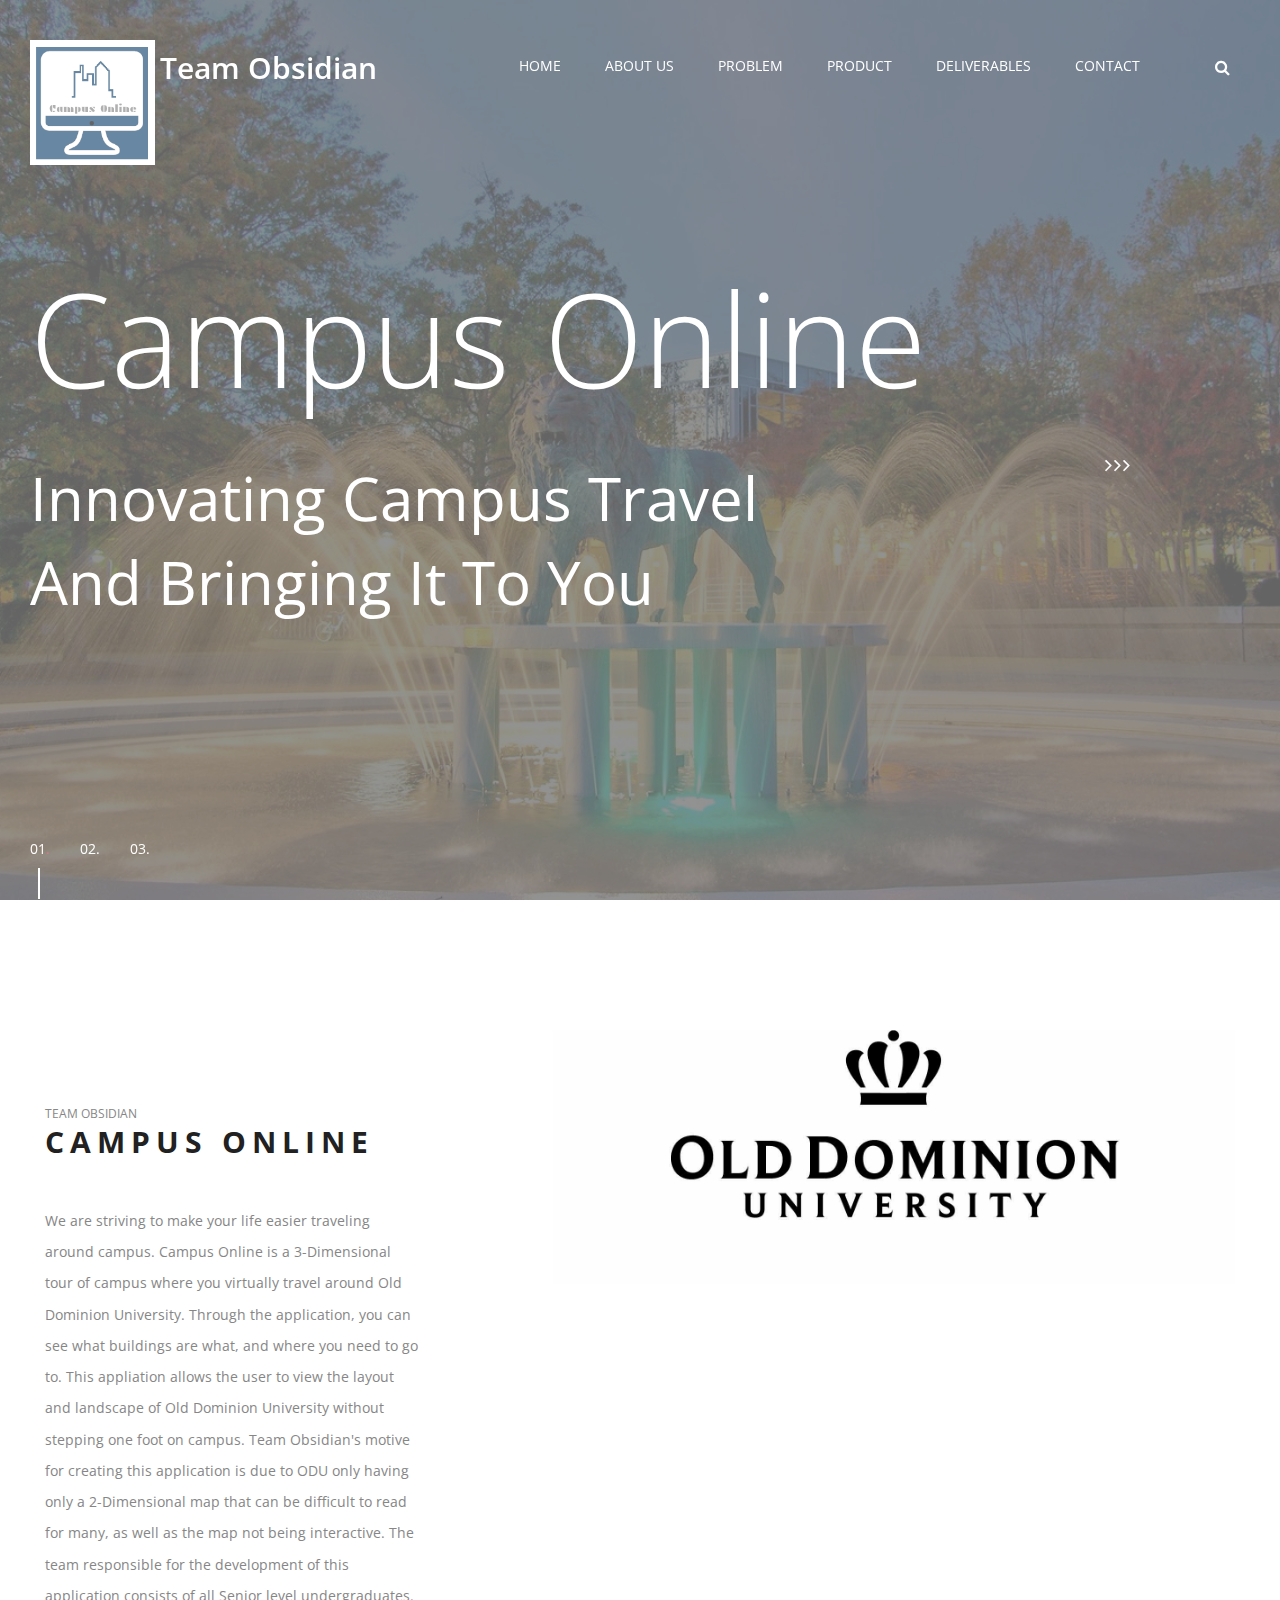
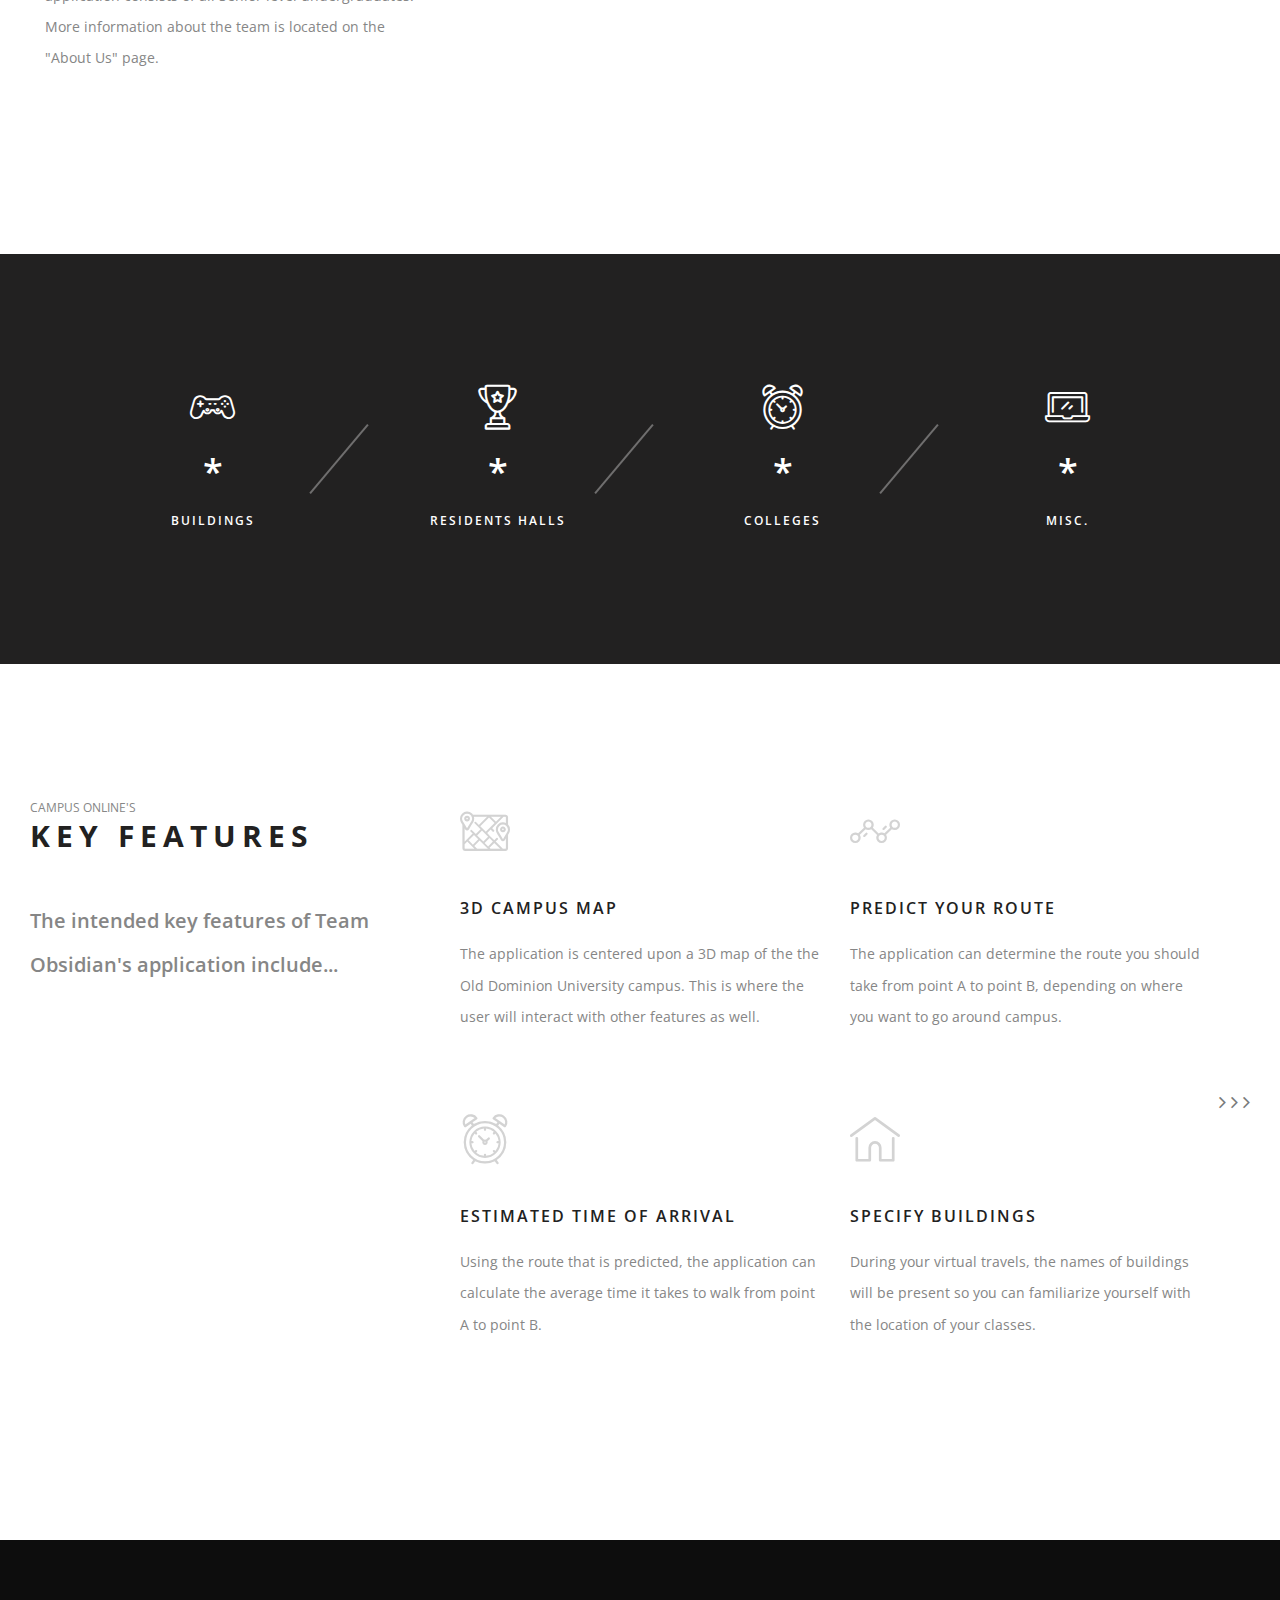
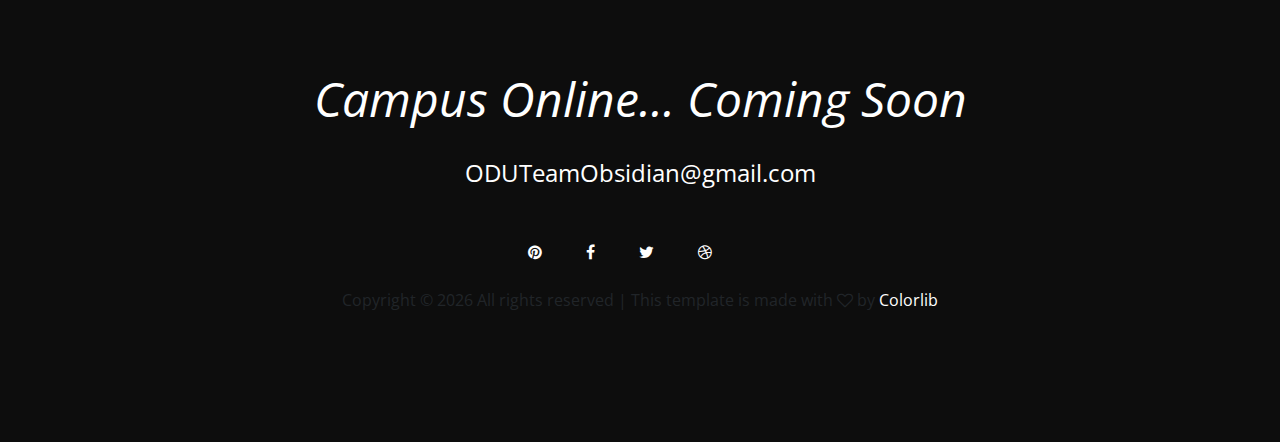
==== index.html @ 35a17e98 "Updated Deliverables/Home pages" ====
﻿<!DOCTYPE html>
<html lang="en">

<head>
    <title>Team Obsidian - Campus Online</title>
    <meta charset="UTF-8">
    <meta name="description" content="Campus Online">
    <meta name="keywords" content="photography, portfolio, onepage, creative, html">
    <meta name="viewport" content="width=device-width, initial-scale=1.0">
    <!-- Favicon -->
    <link href="img/favicon.ico" rel="shortcut icon" />

    <!-- Google Fonts -->
    <link href="https://fonts.googleapis.com/css?family=Open+Sans:300,300i,400,400i,600,600i,700,700i" rel="stylesheet">

    <!-- Stylesheets -->
    <link rel="stylesheet" href="css/bootstrap.min.css" />
    <link rel="stylesheet" href="css/font-awesome.min.css" />
    <link rel="stylesheet" href="css/flaticon.css" />
    <link rel="stylesheet" href="css/animate.css" />
    <link rel="stylesheet" href="css/owl.carousel.css" />
    <link rel="stylesheet" href="css/style.css" />


    <!--[if lt IE 9]>
	  <script src="https://oss.maxcdn.com/html5shiv/3.7.2/html5shiv.min.js"></script>
	  <script src="https://oss.maxcdn.com/respond/1.4.2/respond.min.js"></script>
	<![endif]-->

</head>

<body>
    <!-- Page Preloder -->
    <div id="preloder">
        <div class="loader"></div>
    </div>

    <!-- Header section start -->
    <header class="header-section sp-pad">
        <div class="header">
            <img src="img/logo/logo.png" />
        </div>
        <h3 class="site-logo"> Team Obsidian</h3>
        <form class="search-top">
            <button class="se-btn"><i class="fa fa-search"></i></button>
            <input type="text" placeholder="Search.....">
        </form>
        <div class="nav-switch">
            <i class="fa fa-bars"></i>
        </div>
        <nav class="main-menu">
            <ul>
                <li><a href="index.html">Home</a></li>
                <li><a href="about.html">about us</a></li>
                <li><a href="problem.html">Problem</a></li>
                <li><a href="product.html">Product</a></li>
                <li><a href="deliverables.html">Deliverables</a></li>
                <li><a href="contact.html">Contact</a></li>
            </ul>
        </nav>
    </header>
    <!-- Header section end -->


    <!-- Hero section start -->
    <section class="hero-section">
        <div class="hero-slider owl-carousel">
            <div class="hs-item set-bg sp-pad" data-setbg="img/ODU1.jpg">
                <div class="hs-text">
                    <h2 class="hs-title">Campus Online</h2>
                    <p class="hs-des">Innovating Campus Travel <br>And Bringing It To You</p>
                </div>
            </div>
            <div class="hs-item set-bg sp-pad" data-setbg="img/ODU2.jpg">
                <div class="hs-text">
                    <h2 class="hs-title">Campus Online</h2>
                    <p class="hs-des">The New Way To <br>Get Around ODU</p>
                </div>
            </div>
            <div class="hs-item set-bg sp-pad" data-setbg="img/TED.jpg">
                <div class="hs-text">
                    <h2 class="hs-title">Campus Online</h2>
                    <p class="hs-des">Coming <br>Soon</p>
                </div>
            </div>
    </section>
    <!-- Hero section end -->


    <!-- Intro section start -->
    <section class="intro-section sp-pad spad">
        <div class="container-fluid">
            <div class="row">
                <div class="col-xl-4 intro-text">
                    <span class="sp-sub-title">Team Obsidian</span>
                    <h3 class="sp-title">Campus Online</h3>
                    <p>We are striving to make your life easier traveling around campus. Campus Online is a 3-Dimensional tour of campus where you virtually travel around Old Dominion University. Through the application, you can see what buildings are what,
                        and where you need to go to. This appliation allows the user to view the layout and landscape of Old Dominion University without stepping one foot on campus. Team Obsidian's motive for creating this application is due to ODU only
                        having only a 2-Dimensional map that can be difficult to read for many, as well as the map not being interactive. The team responsible for the development of this application consists of all Senior level undergraduates. More information
                        about the team is located on the "About Us" page.</p>
                    <!--a href="#" class="site-btn">Read More</a>-->
                </div>
                <div class="col-xl-7 offset-xl-1">
                    <figure class="intro-img mt-5 mt-xl-0">
                        <img src="img/ODUsign.jpg" alt="" id="ODUsign">
                    </figure>
                </div>
            </div>
        </div>
    </section>
    <!-- Intro section end -->





    <!-- Milestones section start -->
    <section class="milestones-section spad">
        <div class="container">
            <div class="row">
                <div class="col-lg-3 col-md-6 fact-box">
                    <div class="fact-content">
                        <i class="flaticon-gamepad"></i>
                        <h2> * </h2>
                        <p>BUILDINGS</p>
                    </div>
                </div>
                <div class="col-lg-3 col-md-6 fact-box">
                    <div class="fact-content">
                        <i class="flaticon-trophy"></i>
                        <h2> * </h2>
                        <p>RESIDENTS HALLS</p>
                    </div>
                </div>
                <div class="col-lg-3 col-md-6 fact-box">
                    <div class="fact-content">
                        <i class="flaticon-alarm-clock"></i>
                        <h2> * </h2>
                        <p>COLLEGES</p>
                    </div>
                </div>
                <div class="col-lg-3 col-md-6 fact-box">
                    <div class="fact-content">
                        <i class="flaticon-laptop"></i>
                        <h2> * </h2>
                        <p>MISC.</p>
                    </div>
                </div>
            </div>
        </div>
    </section>
    <!-- Milestones section end -->


    <!-- Services section start -->
    <section class="services-section spad">
        <div class="container-fluid services-warp">
            <div class="services-text">
                <div class="container p-0">
                    <span class="sp-sub-title">Campus Online's</span>
                    <h3 class="sp-title">Key Features</h3>
                    <p>The intended key features of Team Obsidian's application include...</p>
                    <!-- <a href="#" class="site-btn">Read More</a> -->
                </div>
            </div>
            <div class="container p-0">
                <div class="row">
                    <div class="col-xl-8 offset-xl-4">
                        <div class="row">
                            <div class="col-md-6">
                                <div class="icon-box">
                                    <i class="flaticon-map"></i>
                                    <h4>3D Campus Map</h4>
                                    <p>The application is centered upon a 3D map of the the Old Dominion University campus. This is where the user will interact with other features as well.</p>
                                </div>
                            </div>
                            <div class="col-md-6">
                                <div class="icon-box">
                                    <i class="flaticon-line-chart"></i>
                                    <h4>Predict Your Route</h4>
                                    <p>The application can determine the route you should take from point A to point B, depending on where you want to go around campus.</p>
                                </div>
                            </div>
                            <div class="col-md-6">
                                <div class="icon-box">
                                    <i class="flaticon-alarm-clock"></i>
                                    <h4>Estimated Time of Arrival</h4>
                                    <p>Using the route that is predicted, the application can calculate the average time it takes to walk from point A to point B. </p>
                                </div>
                            </div>
                            <div class="col-md-6">
                                <div class="icon-box">
                                    <i class="flaticon-home"></i>
                                    <h4>Specify Buildings</h4>
                                    <p>During your virtual travels, the names of buildings will be present so you can familiarize yourself with the location of your classes.</p>
                                </div>
                            </div>
                        </div>
                    </div>
                </div>
            </div>
        </div>
        <div class="service-more-link">
            <a href="#" class="arrow-btn">
                <i class="fa fa-angle-right"></i>
                <i class="fa fa-angle-right"></i>
                <i class="fa fa-angle-right"></i>
            </a>
        </div>
    </section>
    <!-- Services section start end -->


    <!-- Footer section start -->
    <footer class="footer-section spad">
        <div class="container text-center">
            <h2>Campus Online... Coming Soon</h2>
            <p>ODUTeamObsidian@gmail.com</p>
            <div class="social">
                <a href="#"><i class="fa fa-pinterest"></i></a>
                <a href="#"><i class="fa fa-facebook"></i></a>
                <a href="#"><i class="fa fa-twitter"></i></a>
                <a href="#"><i class="fa fa-dribbble"></i></a> </br>


                </br>
                <!-- Link back to Colorlib can't be removed. Template is licensed under CC BY 3.0. -->
                Copyright &copy;
                <script>
                    document.write(new Date().getFullYear());
                </script> All rights reserved | This template is made with <i class="fa fa-heart-o" aria-hidden="true"></i> by <a href="https://colorlib.com" target="_blank">Colorlib</a>
                <!-- Link back to Colorlib can't be removed. Template is licensed under CC BY 3.0. -->

            </div>
        </div>


    </footer>
    <!-- Footer section end -->


    <!--====== Javascripts & Jquery ======-->
    <script src="js/jquery-3.2.1.min.js"></script>
    <script src="js/bootstrap.min.js"></script>
    <script src="js/owl.carousel.min.js"></script>
    <script src="js/mixitup.min.js"></script>
    <script src="js/circle-progress.min.js"></script>
    <script src="js/main.js"></script>
</body>

</html>
---- css/flaticon.css ----
/*
  	Flaticon icon font: Flaticon
  	Creation date: 02/11/2016 08:15
  	*/
	
	@font-face {
	    font-family: "Flaticon";
	    src: url("../icon-fonts/Flaticon.eot");
	    src: url("../icon-fonts/Flaticon.eot?#iefix") format("embedded-opentype"), url("../icon-fonts/Flaticon.woff") format("woff"), url("../icon-fonts/Flaticon.ttf") format("truetype"), url("../icon-fonts/Flaticon.svg#Flaticon") format("svg");
	    font-weight: normal;
	    font-style: normal;
	}
	
	@media screen and (-webkit-min-device-pixel-ratio:0) {
	    @font-face {
	        font-family: "Flaticon";
	        src: url("./Flaticon.svg#Flaticon") format("svg");
	    }
	}
	
	[class^="flaticon-"]:before,
	[class*=" flaticon-"]:before,
	[class^="flaticon-"]:after,
	[class*=" flaticon-"]:after {
	    font-family: Flaticon;
	    font-style: normal;
	}
	
	.flaticon-alarm-clock:before {
	    content: "\f100";
	}
	
	.flaticon-atomic:before {
	    content: "\f101";
	}
	
	.flaticon-bar-chart:before {
	    content: "\f102";
	}
	
	.flaticon-battery:before {
	    content: "\f103";
	}
	
	.flaticon-battery-1:before {
	    content: "\f104";
	}
	
	.flaticon-bell:before {
	    content: "\f105";
	}
	
	.flaticon-bluetooth:before {
	    content: "\f106";
	}
	
	.flaticon-book:before {
	    content: "\f107";
	}
	
	.flaticon-box:before {
	    content: "\f108";
	}
	
	.flaticon-calculator:before {
	    content: "\f109";
	}
	
	.flaticon-calendar:before {
	    content: "\f10a";
	}
	
	.flaticon-car:before {
	    content: "\f10b";
	}
	
	.flaticon-chat:before {
	    content: "\f10c";
	}
	
	.flaticon-chat-1:before {
	    content: "\f10d";
	}
	
	.flaticon-checked:before {
	    content: "\f10e";
	}
	
	.flaticon-cloud:before {
	    content: "\f10f";
	}
	
	.flaticon-cloud-computing:before {
	    content: "\f110";
	}
	
	.flaticon-cloud-computing-1:before {
	    content: "\f111";
	}
	
	.flaticon-compass:before {
	    content: "\f112";
	}
	
	.flaticon-credit-card:before {
	    content: "\f113";
	}
	
	.flaticon-cursor:before {
	    content: "\f114";
	}
	
	.flaticon-cutlery:before {
	    content: "\f115";
	}
	
	.flaticon-download:before {
	    content: "\f116";
	}
	
	.flaticon-edit:before {
	    content: "\f117";
	}
	
	.flaticon-envelope:before {
	    content: "\f118";
	}
	
	.flaticon-eraser:before {
	    content: "\f119";
	}
	
	.flaticon-eye:before {
	    content: "\f11a";
	}
	
	.flaticon-fast-forward:before {
	    content: "\f11b";
	}
	
	.flaticon-favorites:before {
	    content: "\f11c";
	}
	
	.flaticon-file:before {
	    content: "\f11d";
	}
	
	.flaticon-file-1:before {
	    content: "\f11e";
	}
	
	.flaticon-file-2:before {
	    content: "\f11f";
	}
	
	.flaticon-file-3:before {
	    content: "\f120";
	}
	
	.flaticon-filter:before {
	    content: "\f121";
	}
	
	.flaticon-flag:before {
	    content: "\f122";
	}
	
	.flaticon-folder:before {
	    content: "\f123";
	}
	
	.flaticon-folder-1:before {
	    content: "\f124";
	}
	
	.flaticon-gamepad:before {
	    content: "\f125";
	}
	
	.flaticon-heart:before {
	    content: "\f126";
	}
	
	.flaticon-home:before {
	    content: "\f127";
	}
	
	.flaticon-id-card:before {
	    content: "\f128";
	}
	
	.flaticon-idea:before {
	    content: "\f129";
	}
	
	.flaticon-image:before {
	    content: "\f12a";
	}
	
	.flaticon-inbox:before {
	    content: "\f12b";
	}
	
	.flaticon-information:before {
	    content: "\f12c";
	}
	
	.flaticon-key:before {
	    content: "\f12d";
	}
	
	.flaticon-laptop:before {
	    content: "\f12e";
	}
	
	.flaticon-layers:before {
	    content: "\f12f";
	}
	
	.flaticon-like:before {
	    content: "\f130";
	}
	
	.flaticon-line-chart:before {
	    content: "\f131";
	}
	
	.flaticon-loupe:before {
	    content: "\f132";
	}
	
	.flaticon-mail:before {
	    content: "\f133";
	}
	
	.flaticon-map:before {
	    content: "\f134";
	}
	
	.flaticon-medal:before {
	    content: "\f135";
	}
	
	.flaticon-megaphone:before {
	    content: "\f136";
	}
	
	.flaticon-message:before {
	    content: "\f137";
	}
	
	.flaticon-message-1:before {
	    content: "\f138";
	}
	
	.flaticon-message-2:before {
	    content: "\f139";
	}
	
	.flaticon-microphone:before {
	    content: "\f13a";
	}
	
	.flaticon-money:before {
	    content: "\f13b";
	}
	
	.flaticon-monitor:before {
	    content: "\f13c";
	}
	
	.flaticon-music:before {
	    content: "\f13d";
	}
	
	.flaticon-next:before {
	    content: "\f13e";
	}
	
	.flaticon-padlock:before {
	    content: "\f13f";
	}
	
	.flaticon-padlock-1:before {
	    content: "\f140";
	}
	
	.flaticon-paint-brush:before {
	    content: "\f141";
	}
	
	.flaticon-pause:before {
	    content: "\f142";
	}
	
	.flaticon-phone-call:before {
	    content: "\f143";
	}
	
	.flaticon-photo-camera:before {
	    content: "\f144";
	}
	
	.flaticon-placeholder:before {
	    content: "\f145";
	}
	
	.flaticon-planet-earth:before {
	    content: "\f146";
	}
	
	.flaticon-play-button:before {
	    content: "\f147";
	}
	
	.flaticon-power-button:before {
	    content: "\f148";
	}
	
	.flaticon-presentation:before {
	    content: "\f149";
	}
	
	.flaticon-printer:before {
	    content: "\f14a";
	}
	
	.flaticon-reload:before {
	    content: "\f14b";
	}
	
	.flaticon-return:before {
	    content: "\f14c";
	}
	
	.flaticon-rss:before {
	    content: "\f14d";
	}
	
	.flaticon-safebox:before {
	    content: "\f14e";
	}
	
	.flaticon-settings:before {
	    content: "\f14f";
	}
	
	.flaticon-settings-1:before {
	    content: "\f150";
	}
	
	.flaticon-settings-2:before {
	    content: "\f151";
	}
	
	.flaticon-share:before {
	    content: "\f152";
	}
	
	.flaticon-shield:before {
	    content: "\f153";
	}
	
	.flaticon-shopping-cart:before {
	    content: "\f154";
	}
	
	.flaticon-smartphone:before {
	    content: "\f155";
	}
	
	.flaticon-speaker:before {
	    content: "\f156";
	}
	
	.flaticon-speakers:before {
	    content: "\f157";
	}
	
	.flaticon-trash:before {
	    content: "\f158";
	}
	
	.flaticon-trophy:before {
	    content: "\f159";
	}
	
	.flaticon-upload:before {
	    content: "\f15a";
	}
	
	.flaticon-user:before {
	    content: "\f15b";
	}
	
	.flaticon-user-1:before {
	    content: "\f15c";
	}
	
	.flaticon-user-2:before {
	    content: "\f15d";
	}
	
	.flaticon-user-3:before {
	    content: "\f15e";
	}
	
	.flaticon-users:before {
	    content: "\f15f";
	}
	
	.flaticon-video-camera:before {
	    content: "\f160";
	}
	
	.flaticon-wifi:before {
	    content: "\f161";
	}
	
	.flaticon-zoom-in:before {
	    content: "\f162";
	}
	
	.flaticon-zoom-out:before {
	    content: "\f163";
	}
---- css/style.css ----
/* =================================
------------------------------------
  HALO - Photography Portfolio
  Version: 1.0
 ------------------------------------ 
 ====================================*/


/*----------------------------------------*/


/* Template default CSS
/*----------------------------------------*/

html,
body {
    height: 100%;
    font-family: 'Open Sans', sans-serif;
}

h1,
h2,
h3,
h4,
h5,
h6 {
    color: #222121;
    margin: 0;
    font-weight: 600;
    font-family: 'Open Sans', sans-serif;
}

h1 {
    font-size: 60px;
}

h2 {
    font-size: 48px;
}

h3 {
    font-size: 30px;
}

h4 {
    font-size: 16px;
}

h5 {
    font-size: 14px;
}

p {
    font-size: 14.2px;
    color: #868686;
    line-height: 2.2;
}

img {
    /* max-width: 100%;*/
}

input:focus,
select:focus,
button:focus,
textarea:focus {
    outline: none;
}

a:hover,
a:focus {
    text-decoration: none;
    outline: none;
}

ul,
ol {
    padding: 0;
    margin: 0;
}


/*---------------------
	Helper CSS
-----------------------*/

.spad {
    padding-top: 130px;
    padding-bottom: 130px;
}

.sp-pad {
    padding-left: 150px;
    padding-right: 150px;
}

.sp-sub-title {
    color: #868686;
    font-size: 12px;
    margin-bottom: 5px;
    text-transform: uppercase;
}

.sp-title {
    font-size: 30px;
    font-weight: 700;
    text-transform: uppercase;
    margin-bottom: 45px;
    letter-spacing: 6px;
}

.section-title h2 {
    display: inline-block;
    position: relative;
    margin-bottom: 110px;
    padding-bottom: 2px;
    line-height: normal;
}

.section-title h2:after {
    position: absolute;
    content: '';
    width: 100%;
    height: 2px;
    left: 0;
    bottom: 0;
    background: #40424a;
}

.set-bg {
    background-repeat: no-repeat;
    background-size: cover;
    background-position: center 0;
}


/*------------------------
  Common Elements
--------------------------*/

.element {
    margin-bottom: 150px;
}

.element .sp-title {
    margin-bottom: 70px;
}

.element:last-child {
    margin-bottom: 0;
}

.element .site-btn {
    margin-bottom: 10px;
}


/* Preloder */

#preloder {
    position: fixed;
    width: 100%;
    height: 100%;
    top: 0;
    left: 0;
    z-index: 999999;
    background: #fff;
}

.loader {
    width: 40px;
    height: 40px;
    position: absolute;
    top: 50%;
    left: 50%;
    margin-top: -13px;
    margin-left: -13px;
    border-radius: 60px;
    animation: loader 0.8s linear infinite;
    -webkit-animation: loader 0.8s linear infinite;
}

@keyframes loader {
    0% {
        -webkit-transform: rotate(0deg);
        transform: rotate(0deg);
        border: 4px solid #f44336;
        border-left-color: transparent;
    }
    50% {
        -webkit-transform: rotate(180deg);
        transform: rotate(180deg);
        border: 4px solid #673ab7;
        border-left-color: transparent;
    }
    100% {
        -webkit-transform: rotate(360deg);
        transform: rotate(360deg);
        border: 4px solid #f44336;
        border-left-color: transparent;
    }
}

@-webkit-keyframes loader {
    0% {
        -webkit-transform: rotate(0deg);
        border: 4px solid #f44336;
        border-left-color: transparent;
    }
    50% {
        -webkit-transform: rotate(180deg);
        border: 4px solid #673ab7;
        border-left-color: transparent;
    }
    100% {
        -webkit-transform: rotate(360deg);
        border: 4px solid #f44336;
        border-left-color: transparent;
    }
}


/* Site Buttons */

.site-btn {
    position: relative;
    display: inline-block;
    text-transform: uppercase;
    font-size: 12px;
    min-width: 135px;
    font-weight: 600;
    padding: 18px 10px 20px;
    color: #222121;
    background-color: transparent;
    border: none;
    cursor: pointer;
    text-align: center;
    border-top: 2px solid #222121;
    border-bottom: 2px solid #222121;
}

.site-btn:after {
    position: absolute;
    content: '';
    width: 100%;
    height: 2px;
    bottom: 2px;
    left: 0;
    background: #222121;
}

.site-btn.light {
    color: #fff;
    border-top: 2px solid #fff;
    border-bottom: 2px solid #fff;
}

.site-btn.light:after {
    background: #fff;
}

.site-btn.light:hover {
    color: #fff;
}

.site-btn:hover {
    color: #222121;
}

.site-btn.btn-two {
    border-left: 2px solid #222121;
    border-right: 2px solid #222121;
}

.site-btn.btn-three {
    padding: 19px 10px 19px;
}

.site-btn.btn-three:after {
    display: none;
}

.site-btn.btn-four {
    padding: 19px 10px 19px;
    border-left: 2px solid #222121;
    border-right: 2px solid #222121;
}

.site-btn.btn-four:after {
    display: none;
}

.arrow-btn {
    color: #7a7a7a;
    font-size: 20px;
}

.arrow-btn i {
    display: inline-block;
}

.arrow-btn:hover {
    color: #7a7a7a;
}


/* Circle progress */

.circle-progress {
    text-align: center;
    display: block;
    position: relative;
    margin-bottom: 30px;
}

.circle-progress canvas {
    -webkit-transform: rotate(90deg);
    -ms-transform: rotate(90deg);
    transform: rotate(90deg);
}

.circle-progress .progress-info {
    position: absolute;
    width: 100%;
    top: 50%;
    margin-top: -45px;
}

.circle-progress .progress-info h2 {
    margin-bottom: 5px;
}

.circle-progress .progress-info p {
    font-size: 14px;
    margin-bottom: 0;
    color: #222121;
    font-weight: 600;
    letter-spacing: 3px;
    text-transform: uppercase;
}


/* Fact box */

.fact-box .fact-content {
    text-align: center;
    position: relative;
}

.fact-box .fact-content:after {
    position: absolute;
    content: '';
    height: 90px;
    width: 2px;
    background: #f3f3f3;
    right: 0;
    top: 30px;
    -webkit-transform: rotate(40deg);
    -ms-transform: rotate(40deg);
    transform: rotate(40deg);
    -webkit-transform-origin: center;
    -ms-transform-origin: center;
    transform-origin: center;
}

.fact-box .fact-content i {
    color: #d3d3d3;
    font-size: 45px;
    line-height: 45px;
    display: block;
    margin-bottom: 20px;
}

.fact-box .fact-content h2 {
    font-size: 36px;
    margin-bottom: 15px;
}

.fact-box .fact-content p {
    text-transform: uppercase;
    font-size: 12px;
    font-weight: 600;
    letter-spacing: 2px;
    margin-bottom: 0;
}

.fact-box:last-child .fact-content:after {
    display: none;
}


/* Accordion */

.accordion-area .panel {
    margin-bottom: 18px;
}

.accordion-area .panel-header {
    display: block;
    font-weight: 600;
    position: relative;
    border: 2px solid #000;
    -webkit-transition: all 0.4s ease-out 0s;
    -o-transition: all 0.4s ease-out 0s;
    transition: all 0.4s ease-out 0s;
}

.accordion-area .panel-link:after {
    content: "+";
    position: absolute;
    font-size: 18px;
    font-weight: 700;
    right: 25px;
    top: 50%;
    color: #000;
    line-height: 16px;
    margin-top: -8px;
    margin-left: -4px;
}

.accordion-area .panel-header.active .panel-link:after {
    content: "-";
    margin-top: -10px;
}

.accordion-area .panel-header.active .panel-link.collapsed:after {
    content: "+";
}

.accordion-area .panel-link {
    text-align: left;
    background-color: transparent;
    border: none;
    position: relative;
    width: 100%;
    padding: 15px 40px;
    padding-left: 30px;
    font-size: 12px;
    text-transform: uppercase;
    letter-spacing: 1px;
    font-weight: 600;
}

.accordion-area .panel-body p {
    font-size: 14px;
    margin-bottom: 0;
    padding-top: 25px;
}

.accordion-area .panel-body {
    padding: 0 5px;
}


/* Tab */

.tab-element .nav-tabs {
    border-bottom: 2px solid #222121;
    display: table;
    width: 100%;
}

.tab-element .nav-tabs .nav-item {
    display: table-cell;
    text-align: center;
}

.tab-element .nav-tabs .nav-item:last-child .nav-link {
    margin-right: 0;
}

.tab-element .nav-tabs .nav-link {
    border: 2px solid #222121;
    margin-right: 10px;
    border-radius: 0;
    font-size: 12px;
    text-transform: uppercase;
    letter-spacing: 1px;
    font-weight: 600;
    color: #222121;
    padding: 15px 10px;
}

.tab-element .nav-tabs .nav-link.active {
    padding-bottom: 25px;
    border-bottom: none;
    position: relative;
}

.tab-element .nav-tabs .nav-link.active:after {
    position: absolute;
    content: '';
    width: 100%;
    height: 2px;
    background: #fff;
    bottom: -2px;
    left: 0;
}

.tab-element .tab-pane {
    padding-top: 25px;
}


/* Icon Box */

.icon-box {
    margin-bottom: 70px;
}

.icon-box i {
    display: block;
    font-size: 50px;
    color: #d3d3d3;
    margin-bottom: 30px;
}

.icon-box h4 {
    text-transform: uppercase;
    letter-spacing: 2px;
    margin-bottom: 20px;
}


/*---------------------
	Header section
-----------------------*/

.header-section {
    position: absolute;
    width: 100%;
    left: 0;
    top: 0;
    z-index: 111;
    padding-top: 40px;
    padding-bottom: 20px;
}

.site-logo {
    padding-top: 5px;
    color: #fff;
    display: inline-block;
    margin: 5px;
}

.search-top {
    float: right;
    display: inline-block;
    position: relative;
    padding: 14px;
    margin-left: 30px;
}

.search-top .se-btn {
    border: none;
    background: none;
    color: #fff;
}

.search-top input[type='text'] {
    position: absolute;
    right: 5px;
    top: 100%;
    border: none;
    background: rgba(255, 255, 255, 0.17);
    padding: 10px 20px;
    opacity: 0;
    outline: 1px solid #fff;
    outline-offset: 5px;
    margin-top: 5px;
    color: #fff;
    visibility: hidden;
    -webkit-transition: all 0.4s;
    -o-transition: all 0.4s;
    transition: all 0.4s;
}

.search-top input[type='text']:focus {
    visibility: visible;
    opacity: 1;
}

.search-top:hover input[type='text'] {
    opacity: 1;
    visibility: visible;
}

.nav-switch {
    display: none;
}

.main-menu {
    float: right;
}

.main-menu ul {
    list-style: none;
}

.main-menu ul li {
    display: inline;
}

.main-menu ul li a {
    display: inline-block;
    text-transform: uppercase;
    font-size: 14px;
    color: #fff;
    padding: 15px;
    margin-right: 10px;
    position: relative;
}

.main-menu ul li a:after {
    position: absolute;
    content: '';
    width: 0;
    height: 2px;
    background: #fff;
    left: 50%;
    top: 26px;
    margin-left: -17px;
    -webkit-transform: rotate(-45deg);
    -ms-transform: rotate(-45deg);
    transform: rotate(-45deg);
    opacity: 0;
    -webkit-transform-origin: top center;
    -ms-transform-origin: top center;
    transform-origin: top center;
    -webkit-transition: all 0.4s;
    -o-transition: all 0.4s;
    transition: all 0.4s;
}

.main-menu ul li a:hover:after {
    opacity: 1;
    width: 34px;
}


/*---------------------
	Hero section
-----------------------*/

.hero-slider {
    position: relative;
}

.hero-slider .owl-nav {
    position: absolute;
    display: inline-block;
    right: 150px;
    top: 50%;
    font-size: 20px;
    z-index: 999;
    color: #fff;
}

.hero-slider .owl-nav i {
    margin-left: 2px;
}

.hero-slider .owl-nav .owl-prev {
    display: none;
}

.hero-slider .owl-dots {
    position: absolute;
    bottom: -5px;
    left: 150px;
}

.hero-slider .owl-dots .owl-dot {
    display: inline-block;
    margin-right: 30px;
    color: #fff;
    font-size: 14px;
    padding-bottom: 40px;
    position: relative;
    overflow: hidden;
}

.hero-slider .owl-dots .owl-dot.active span {
    color: #cc1847;
}

.hero-slider .owl-dots .owl-dot.active:after {
    height: 100%;
}

.hero-slider .owl-dots .owl-dot:after {
    position: absolute;
    content: '';
    width: 2px;
    height: 0;
    left: 50%;
    top: 30px;
    margin-left: -2px;
    background: #fff;
    -webkit-transition: all 0.4s;
    -o-transition: all 0.4s;
    transition: all 0.4s;
}

.hs-item {
    min-height: 950px;
    position: relative;
    display: table;
    width: 100%;
}

.hs-item:after {
    position: absolute;
    content: '';
    width: 100%;
    height: 100%;
    left: 0;
    top: 0;
    background: #000;
    opacity: 0.7;
}

.hs-item .hs-text {
    position: relative;
    display: table-cell;
    vertical-align: middle;
    z-index: 2;
}

.hs-item .hs-title {
    color: #fff;
    font-size: 130px;
    font-weight: 300;
    margin-bottom: 40px;
    position: relative;
    left: 150px;
    opacity: 0;
}

.hs-item .hs-des {
    color: #fff;
    font-size: 60px;
    line-height: 1.4;
    position: relative;
    left: 150px;
    opacity: 0;
}

.owl-item.active .hs-item .hs-title,
.owl-item.active .hs-item .hs-des {
    left: 0;
    opacity: 1;
}

.owl-item.active .hs-item .hs-title {
    -webkit-transition: all 0.5s ease 0.6s;
    -o-transition: all 0.5s ease 0.6s;
    transition: all 0.5s ease 0.6s;
}

.owl-item.active .hs-item .hs-des {
    -webkit-transition: all 0.5s ease 0.8s;
    -o-transition: all 0.5s ease 0.8s;
    transition: all 0.5s ease 0.8s;
}


/*---------------------
	Intro section
-----------------------*/

.intro-text {
    padding-top: 70px;
}

.intro-text p {
    margin-bottom: 50px;
}


/*---------------------
	Portfolio section
-----------------------*/

.portfolio-warp {
    position: relative;
    display: block;
    overflow: hidden;
}

.single-portfolio {
    height: 580px;
    width: 33.333333%;
    position: relative;
    float: left;
    display: block;
    background-position: center center;
}

.single-portfolio.sm-wide {
    width: 22.222222%;
}

.single-portfolio:hover .portfolio-info {
    opacity: 1;
}

.portfolio-info {
    position: absolute;
    width: calc(100% - 110px);
    height: calc(100% - 110px);
    left: 55px;
    top: 55px;
    text-align: center;
    padding-top: 220px;
    border: 1px solid #fff;
    overflow: hidden;
    opacity: 0;
    -webkit-transition: all 0.4s;
    -o-transition: all 0.4s;
    transition: all 0.4s;
}

.portfolio-info .pfbg {
    position: absolute;
    width: 110%;
    height: 110%;
    left: -5%;
    top: -5%;
    -webkit-transform: scale(1.12);
    -ms-transform: scale(1.12);
    transform: scale(1.12);
    -webkit-filter: blur(20px);
    filter: blur(20px);
    background-position: center center;
}

.portfolio-info h5 {
    letter-spacing: 2px;
    text-transform: uppercase;
    color: #fff;
    z-index: 9;
    position: relative;
    margin-bottom: 10px;
}

.portfolio-info p {
    font-size: 14px;
    color: #fff;
    z-index: 9;
    position: relative;
}

.portfolio-filter {
    list-style: none;
}

.portfolio-filter li {
    display: inline-block;
    font-size: 12px;
    text-transform: uppercase;
    margin-right: 12px;
    color: #868686;
    font-weight: 600;
    cursor: pointer;
}

.portfolio-filter li.mixitup-control-active {
    color: #111;
}


/*---------------------
	Milestones section
-----------------------*/

.milestones-section {
    background: #222121;
}

.milestones-section .fact-box .fact-content {
    text-align: center;
    position: relative;
}

.milestones-section .fact-box .fact-content:after {
    background: #6f6e6e;
}

.milestones-section .fact-box .fact-content i,
.milestones-section .fact-box .fact-content h2,
.milestones-section .fact-box .fact-content p {
    color: #fff;
}

.milestones-section .fact-box:last-child .fact-content:after {
    display: none;
}


/*---------------------
	Services section
-----------------------*/

.services-section {
    position: relative;
}

.services-warp {
    position: relative;
}

.services-text {
    position: absolute;
    width: 490px;
    left: 140px;
}

.services-text p {
    font-size: 20px;
    font-weight: 600;
    margin-bottom: 50px;
}

.service-more-link {
    position: absolute;
    right: 150px;
    top: 50%;
    margin-top: -15px;
}


/*---------------------
	Contact section
-----------------------*/

.contact-section {
    padding-top: 150px;
    padding-bottom: 150px;
    position: relative;
}

.contact-section .contact-warp {
    position: relative;
    z-index: 2;
}

.contact-section:after {
    position: absolute;
    content: '';
    width: 100%;
    height: 100%;
    left: 0;
    top: 0;
    background: #000;
    opacity: 0.7;
}

.contact-text {
    position: absolute;
    width: 490px;
    left: 140px;
}

.contact-text .sp-sub-title,
.contact-text .sp-title,
.contact-text p {
    color: #fff;
}

.contact-text p {
    font-size: 16px;
    margin-bottom: 20px;
}

.contact-text .con-info {
    list-style: none;
}

.contact-text .con-info li {
    color: #fff;
    margin-bottom: 20px;
    font-size: 14px;
}

.contact-text .con-info li i {
    width: 30px;
    float: left;
    color: #616161;
    display: block;
    margin-right: 25px;
    font-size: 20px;
}

.contact-form {
    padding-top: 80px;
}

.contact-form input[type='text'],
.contact-form input[type='email'],
.contact-form textarea {
    width: 100%;
    background: none;
    border: none;
    border-bottom: 1px solid #fff;
    color: #fff;
    font-size: 14px;
    padding: 5px 0 20px;
    margin-bottom: 20px;
}

.contact-form textarea {
    height: 130px;
    padding-bottom: 10px;
    margin-bottom: 35px;
}

.contact-form ::-webkit-input-placeholder {
    font-style: italic;
    color: #fff;
}

.contact-form :-ms-input-placeholder {
    font-style: italic;
    color: #fff;
}

.contact-form ::-ms-input-placeholder {
    font-style: italic;
    color: #fff;
}

.contact-form ::placeholder {
    font-style: italic;
    color: #fff;
}


/*---------------------
	Footer section
----------------------*/

.footer-section {
    background: #0d0d0d;
}

.footer-section h2 {
    color: #fff;
    font-weight: 400;
    font-style: italic;
    margin-bottom: 20px;
}

.footer-section p {
    font-size: 24px;
    color: #fff;
    margin-bottom: 40px;
}

.footer-section .social a {
    color: #fff;
    margin-right: 40px;
}

.footer-section .social a:last-child {
    margin-right: 0;
}


/*---------------------
	Other Pages
-----------------------
========================*/

.page-top-area {
    height: 300px;
    position: relative;
}

.page-top-area:after {
    position: absolute;
    content: '';
    width: 100%;
    height: 100%;
    left: 0;
    top: 0;
    background: #000;
    opacity: 0.7;
}

.breadcrumb-area {
    position: absolute;
    left: 150px;
    bottom: 35px;
    z-index: 2;
    color: #fff;
}

.breadcrumb-area a,
.breadcrumb-area span {
    color: #fff;
    text-transform: uppercase;
    font-size: 18px;
    font-weight: 600;
    margin-right: 15px;
    margin-left: 10px;
}

.breadcrumb-area a:first-child {
    margin-left: 0;
}


/*---------------------
	Progress section
-----------------------*/

.progress-section {
    padding: 0 80px 100px;
}

.progress-section .circle-progress:after {
    position: absolute;
    content: '';
    height: 90px;
    width: 2px;
    background: #d0d0d0;
    right: 0;
    top: 70px;
    -webkit-transform: rotate(40deg);
    -ms-transform: rotate(40deg);
    transform: rotate(40deg);
    -webkit-transform-origin: center;
    -ms-transform-origin: center;
    transform-origin: center;
}

.progress-section .cp-item:last-child .circle-progress:after {
    display: none;
}


/*---------------------
	Review section
-----------------------*/

.review-section {
    position: relative;
}

.review-section:after {
    position: absolute;
    content: '';
    width: 100%;
    height: 100%;
    left: 0;
    top: 0;
    background: #000;
    opacity: 0.7;
}

.review-section .review-warp {
    position: relative;
    z-index: 2;
}

.review-section .review-warp .sp-sub-title,
.review-section .review-warp .sp-title {
    color: #fff;
}

.review-slider .rs-item .qute {
    font-size: 30px;
    color: #fff;
}

.review-slider .rs-item p {
    font-size: 24px;
    font-style: italic;
    color: #fff;
    margin-bottom: 50px;
}

.review-slider .rs-item h4 {
    font-size: 12px;
    font-weight: 400;
    color: #fff;
    letter-spacing: 2px;
    padding-top: 50px;
    margin-left: 90px;
    text-transform: uppercase;
}

.review-slider .client-pic {
    width: 70px;
    height: 70px;
    border-radius: 50px;
    overflow: hidden;
    float: left;
}


/*---------------------
	Work nav section
-----------------------*/

.worknav-section {
    padding-top: 90px;
    padding-bottom: 90px;
}

.worknav-section.extra-style {
    background: #f2f7f7;
    padding-top: 150px;
    padding-bottom: 150px;
}

.worknav .wn-thumb {
    width: 165px;
    height: 165px;
    display: inline-block;
    border-radius: 50%;
}

.worknav .wn-info {
    position: relative;
    display: inline-block;
}

.worknav .wn-info span {
    text-transform: uppercase;
    font-size: 12px;
    font-weight: 600;
    color: #868686;
}

.worknav .wn-info h3 {
    font-size: 24px;
    font-weight: 400;
}

.worknav.wn-prev .wn-info {
    top: -50px;
    margin-left: 50px;
}

.worknav.wn-next {
    text-align: right;
}

.worknav.wn-next .wn-thumb {
    float: right;
}

.worknav.wn-next .wn-info {
    top: 65px;
    margin-right: 50px;
}


/*---------------------
	Blog Page
-----------------------*/

.blog-item {
    margin-bottom: 150px;
}

.blog-item:last-child {
    margin-bottom: 0;
}

.blog-thumb {
    height: 300px;
    margin-bottom: 140px;
    position: relative;
}

.post-date-warp {
    position: absolute;
    width: 100%;
    bottom: 30px;
    left: 0;
}

.post-date-warp .post-date-box {
    width: 105px;
    height: 106px;
    background: #fff;
    text-align: center;
    padding-top: 20px;
}

.post-date-warp .post-date-box h3 {
    letter-spacing: 2px;
    margin-bottom: 5px;
}

.post-date-warp .post-date-box p {
    font-size: 12px;
    text-transform: uppercase;
    color: #222121;
    font-weight: 600;
}

.blog-list {
    margin-bottom: 140px;
}

.blog-title {
    text-transform: uppercase;
    margin-bottom: 10px;
    letter-spacing: 5px;
    font-weight: 700;
}

.post-metas {
    margin-bottom: 60px;
}

.post-metas .post-meta {
    display: inline-block;
    text-transform: uppercase;
    font-size: 12px;
    font-weight: 600;
    color: #868686;
    margin-left: 15px;
    margin-right: 15px;
}

.post-metas .post-meta a {
    color: #222121;
}

.post-metas .post-meta:first-child {
    margin-left: 0;
}


/*---------------------
	Single work Page
-----------------------*/

.work-slider {
    margin-bottom: 150px;
}

.work-slider .ws-item {
    height: 660px;
}

.work-slider .owl-nav {
    position: absolute;
    right: 55px;
    top: 50%;
    margin-top: -10px;
}

.work-slider .owl-nav .owl-prev {
    display: none;
}

.work-slider .owl-nav .owl-next {
    text-transform: uppercase;
    font-size: 12px;
    font-weight: 600;
}

.work-info-list {
    list-style: none;
}

.work-info-list li {
    display: block;
    width: 50%;
    margin-bottom: 60px;
    float: left;
}

.work-info-list li span {
    font-size: 12px;
    text-transform: uppercase;
    color: #868686;
    margin-bottom: 15px;
    display: block;
    letter-spacing: 1px;
    font-weight: 600;
}

.work-info-list li h4 {
    text-transform: uppercase;
    letter-spacing: 1px;
}

.next-portfolio-link {
    padding-top: 70px;
    padding-bottom: 70px;
    text-align: right;
}

.map-area {
    height: 560px;
}


/*---------------------
	Responsive 
-----------------------*/

@media only screen and (max-width: 1650px) {
    .sp-pad {
        padding-left: 90px;
        padding-right: 90px;
    }
    .hero-slider .owl-dots {
        left: 90px;
    }
    .contact-text,
    .services-text {
        left: 80px;
    }
}

@media only screen and (max-width: 1510px) {
    .sp-pad {
        padding-left: 30px;
        padding-right: 30px;
    }
    .breadcrumb-area,
    .hero-slider .owl-dots {
        left: 30px;
    }
    .contact-text,
    .services-text {
        left: 30px;
        width: 350px;
    }
    .service-more-link {
        right: 30px;
    }
    .progress-section .circle-progress:after {
        display: none;
    }
}

@media only screen and (max-width: 1366px) {
    .hs-item {
        min-height: 750px;
    }
    .single-portfolio {
        height: 400px;
    }
    .portfolio-info {
        width: calc(100% - 40px);
        height: calc(100% - 40px);
        left: 20px;
        top: 20px;
        padding-top: 165px;
    }
}


/* Medium screen : 992px. */

@media only screen and (min-width: 992px) and (max-width: 1199px) {
    .contact-text,
    .services-text {
        width: 100%;
        position: relative;
        margin-bottom: 50px;
        left: 0;
    }
    .single-portfolio {
        width: 50%;
    }
    .single-portfolio.sm-wide {
        width: 50%;
    }
    .single-portfolio.sm-wide.md-w-100 {
        width: 100%;
    }
    .single-portfolio .md-w-100 {
        width: 100%;
    }
    .service-more-link {
        right: 0;
        position: relative;
        text-align: center;
    }
    .worknav {
        text-align: center;
    }
    .worknav .wn-thumb,
    .worknav .wn-info {
        display: block;
    }
    .worknav .wn-thumb {
        margin: 0 auto 30px;
    }
    .worknav.wn-prev .wn-info,
    .worknav.wn-next .wn-info {
        top: 0px;
        margin-left: 0px;
        margin-right: 0;
        text-align: center;
    }
    .worknav.wn-next .wn-thumb {
        float: none;
    }
}


/* Tablet :768px. */

@media only screen and (min-width: 768px) and (max-width: 991px) {
    .site-logo {
        padding-top: 0;
    }
    .search-top {
        padding: 8px;
        margin-left: 10px;
    }
    .main-menu ul li a {
        padding: 10px;
        margin-right: 5px;
    }
    .hero-slider .owl-nav {
        right: 50px;
    }
    .hs-item {
        min-height: 650px;
    }
    .hs-item .hs-title {
        font-size: 100px;
        margin-bottom: 20px;
    }
    .hs-item .hs-des {
        font-size: 40px;
    }
    .contact-text,
    .services-text {
        width: 100%;
        position: relative;
        margin-bottom: 50px;
        left: 0;
    }
    .single-portfolio {
        width: 50%;
    }
    .single-portfolio.sm-wide {
        width: 50%;
    }
    .single-portfolio.sm-wide.md-w-100 {
        width: 100%;
    }
    .single-portfolio .md-w-100 {
        width: 100%;
    }
    .fact-box .fact-content {
        margin-bottom: 50px;
    }
    .fact-box .fact-content:after {
        display: none;
    }
    .service-more-link {
        right: 0;
        position: relative;
        text-align: center;
    }
    .worknav {
        text-align: center;
    }
    .worknav .wn-thumb,
    .worknav .wn-info {
        display: block;
    }
    .worknav .wn-thumb {
        margin: 0 auto 30px;
    }
    .worknav.wn-prev .wn-info,
    .worknav.wn-next .wn-info {
        top: 0px;
        margin-left: 0px;
        margin-right: 0;
        text-align: center;
    }
    .worknav.wn-next .wn-thumb {
        float: none;
    }
    .blog-thumb {
        height: 550px;
    }
}


/* Large Mobile :480px. */

@media only screen and (max-width: 767px) {
    .search-top {
        display: none;
    }
    .nav-switch {
        position: absolute;
        right: 20px;
        font-size: 30px;
        color: #fff;
        top: 38px;
        display: block;
    }
    .main-menu {
        display: none;
        float: none;
        position: absolute;
        width: 100%;
        background: #222;
        left: 0;
        top: 100%;
    }
    .main-menu ul li {
        display: block;
    }
    .main-menu ul li a {
        display: block;
        padding: 15px;
        margin-right: 0;
        border-bottom: 1px solid #292929;
    }
    .main-menu ul li a:after {
        left: 35px;
    }
    .hero-slider .owl-nav {
        right: 50px;
    }
    .hs-item {
        min-height: 470px;
    }
    .hs-item .hs-title {
        font-size: 80px;
        margin-bottom: 20px;
    }
    .hs-item .hs-des {
        font-size: 30px;
    }
    .sp-pad {
        padding-left: 15px;
        padding-right: 15px;
    }
    .sp-title {
        font-size: 26px;
    }
    .contact-text,
    .services-text {
        width: 100%;
        position: relative;
        margin-bottom: 50px;
        left: 0;
    }
    .single-portfolio {
        width: 100%;
    }
    .single-portfolio.sm-wide {
        width: 100%;
    }
    .single-portfolio.sm-wide.md-w-100 {
        width: 100%;
    }
    .single-portfolio .md-w-100 {
        width: 100%;
    }
    .fact-box .fact-content {
        margin-bottom: 50px;
    }
    .fact-box .fact-content:after {
        display: none;
    }
    .service-more-link {
        right: 0;
        position: relative;
        text-align: center;
    }
    .progress-section {
        padding: 0 15px 100px;
    }
    .worknav {
        text-align: center;
    }
    .worknav .wn-thumb,
    .worknav .wn-info {
        display: block;
    }
    .worknav .wn-thumb h3,
    .worknav .wn-info h3 {
        font-size: 20px;
    }
    .worknav .wn-info h3 {
        font-size: 20px;
    }
    .worknav .wn-thumb {
        width: 100px;
        height: 100px;
        margin: 0 auto 30px;
    }
    .worknav.wn-prev .wn-info,
    .worknav.wn-next .wn-info {
        top: 0px;
        margin-left: 0px;
        margin-right: 0;
        text-align: center;
    }
    .worknav.wn-next .wn-thumb {
        float: none;
    }
    .work-slider .ws-item {
        height: 400px;
    }
    .blog-thumb {
        height: 400px;
    }
}


/* small Mobile :320px. */

@media only screen and (max-width: 479px) {
    .hero-slider .owl-nav {
        right: 20px;
    }
    .hs-item .hs-title {
        font-size: 50px;
        margin-bottom: 20px;
    }
    .hs-item .hs-des {
        font-size: 18px;
    }
    .sp-pad {
        padding-left: 15px;
        padding-right: 15px;
    }
    .worknav .wn-thumb {
        width: 70px;
        height: 70px;
    }
    .worknav .wn-info h3 {
        font-size: 16px;
    }
    .work-info-list li {
        width: 100%;
    }
    .footer-section h2 {
        font-size: 33px;
    }
}

.portrait {
    width: 250px;
    height: 250px;
    padding: 1px;
    border: 1px solid #2665c9;
    background-color: rgb(189, 189, 56);
}

#canvas {
    width: 100%;
    height: 100%;
}

#ODUsign {
    max-width: 100%;
}

.header img {
    float: left;
    width: 125px;
    height: 125px;
    background: #555;
}
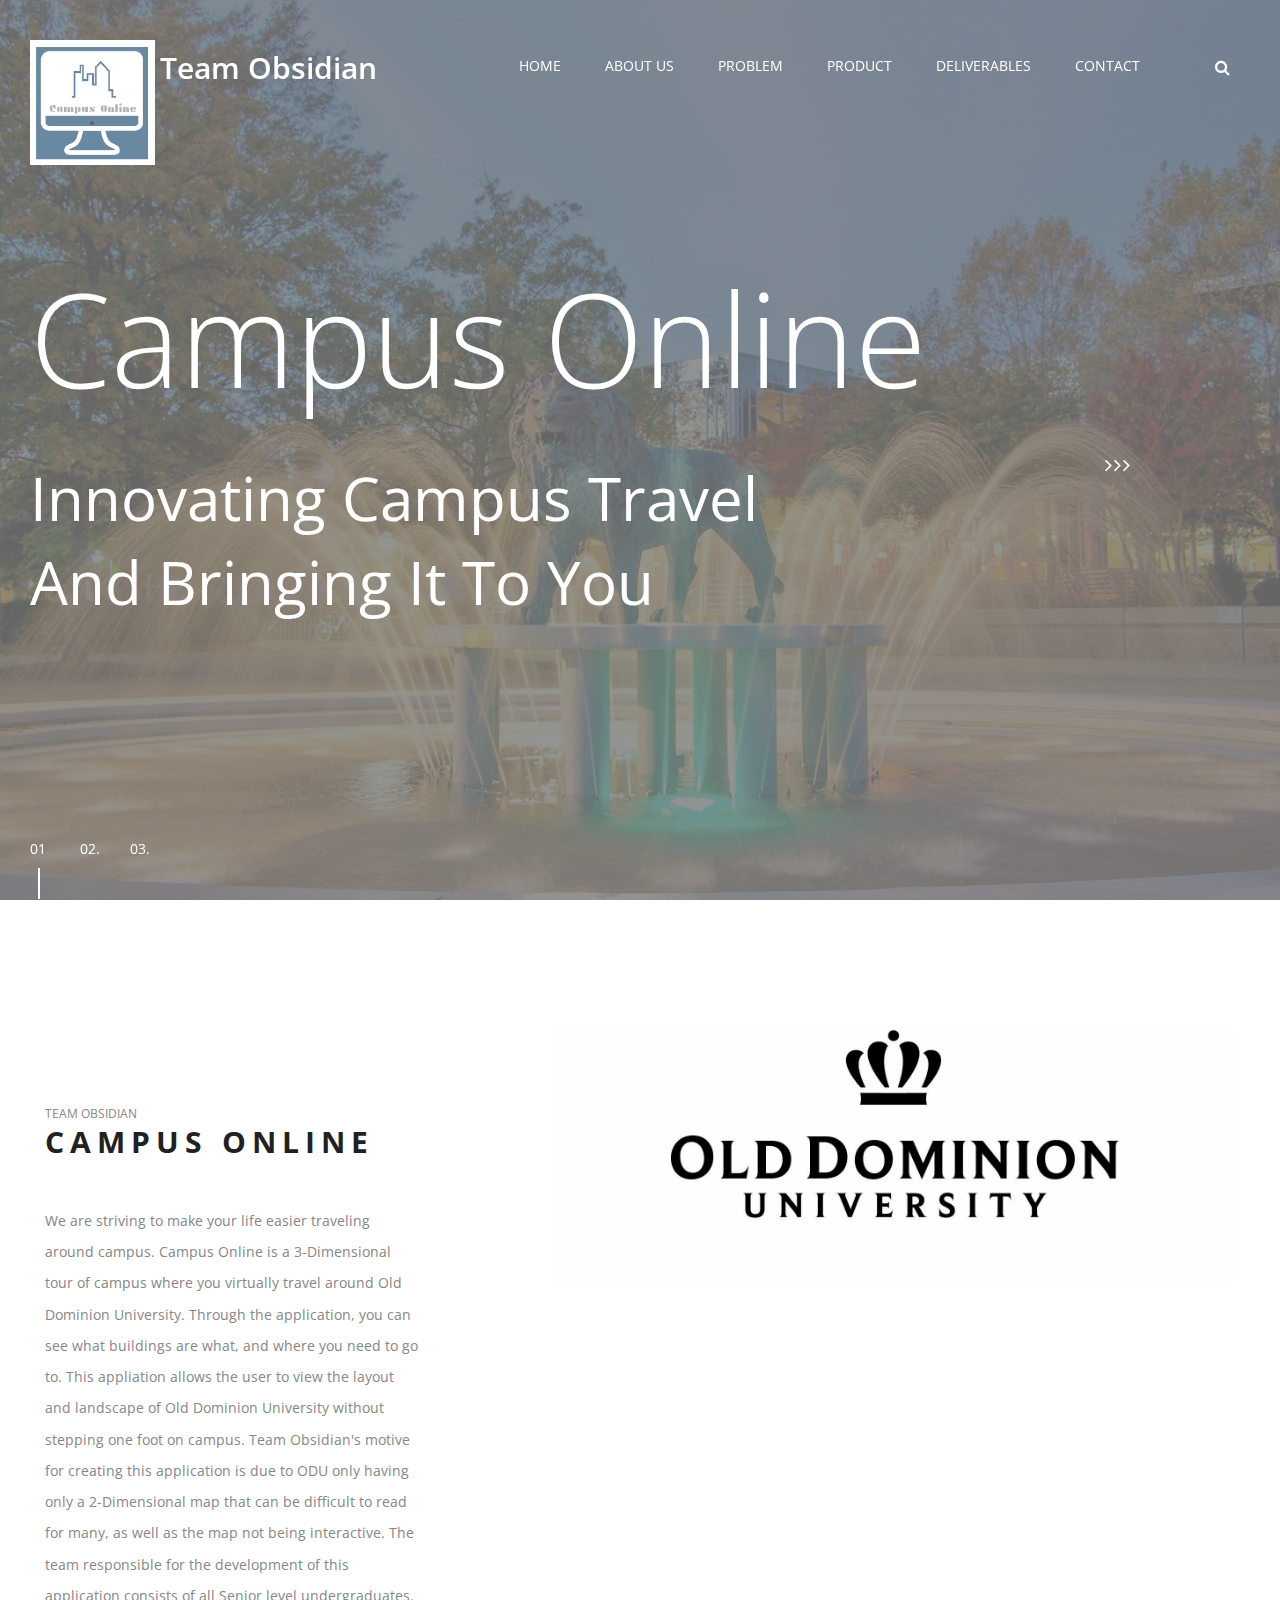
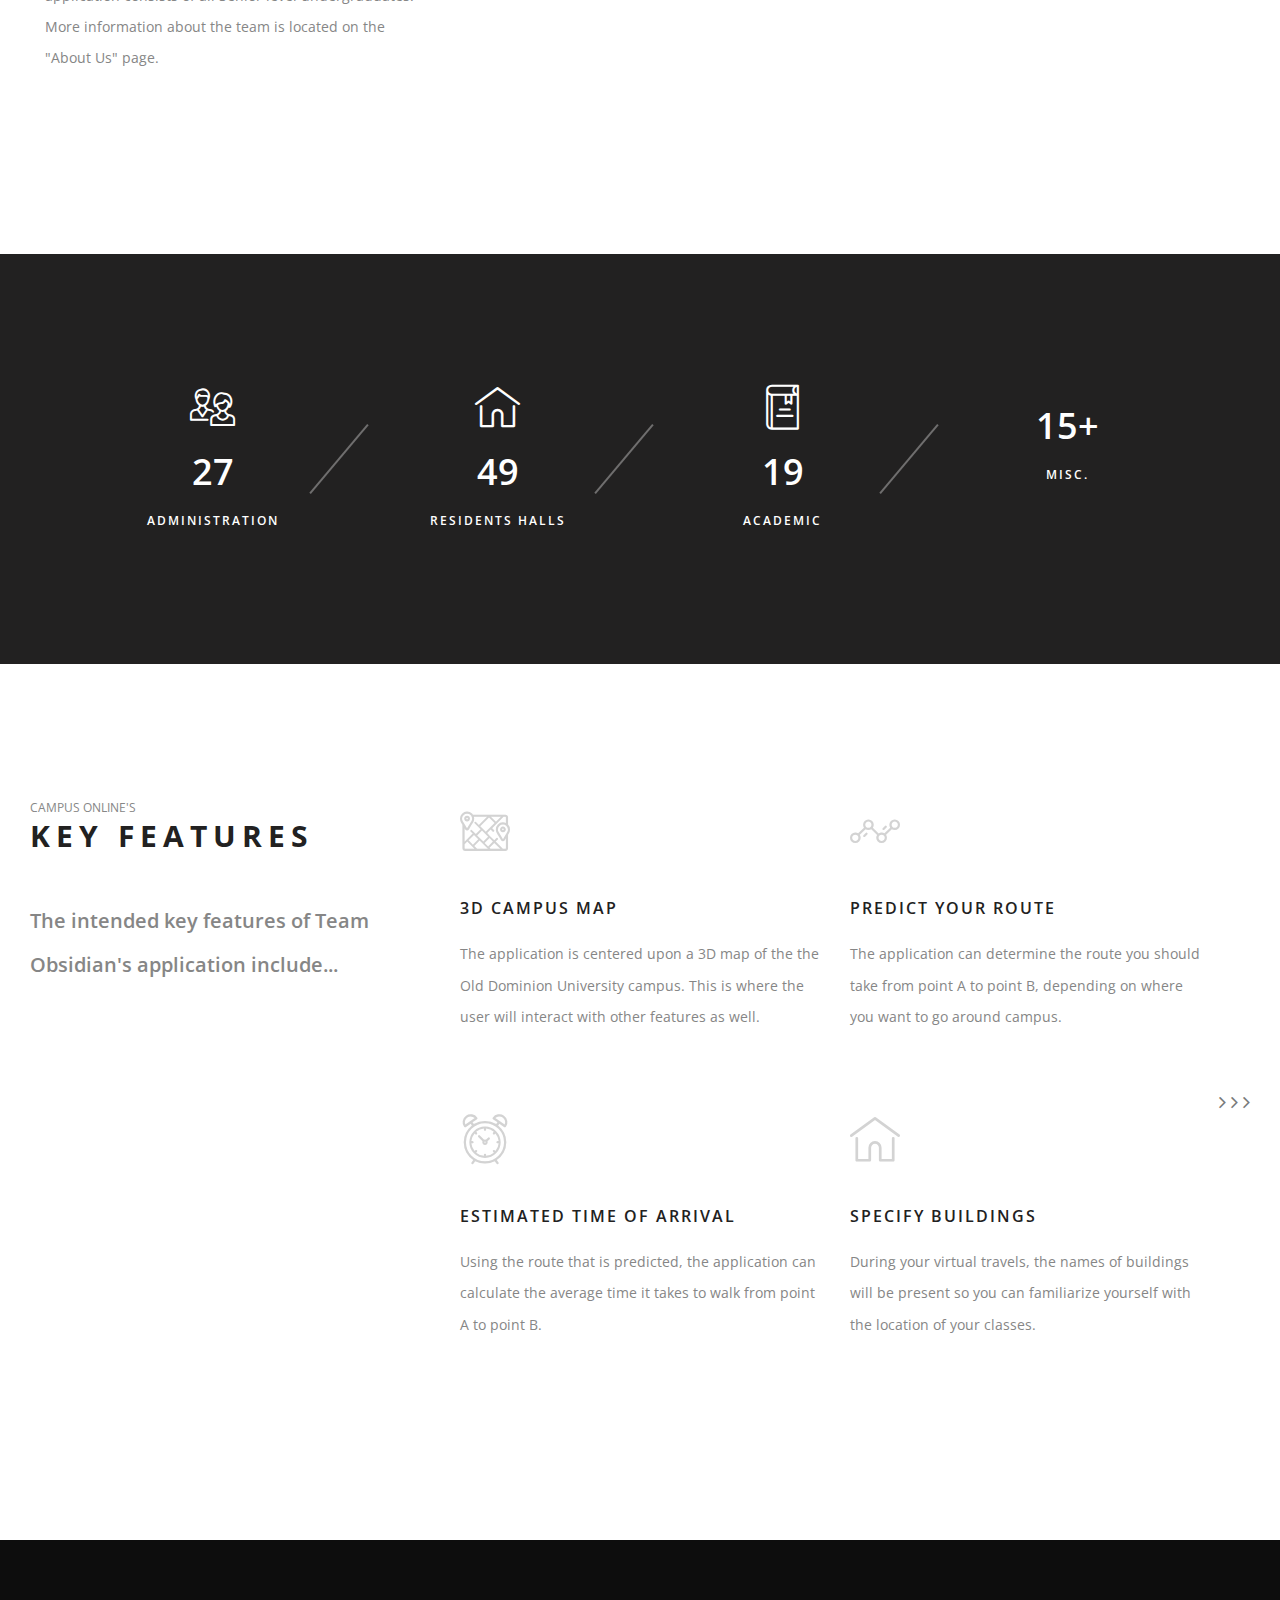
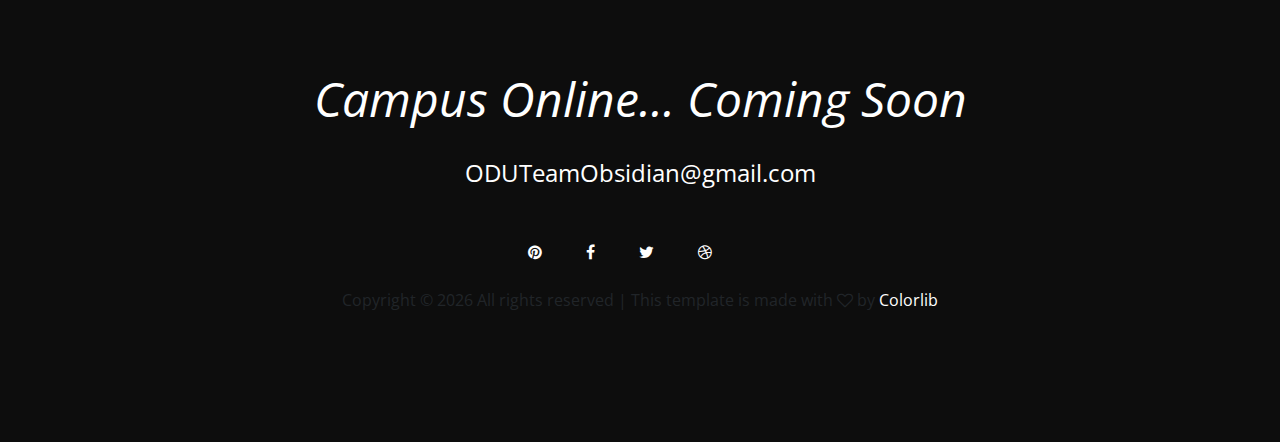
==== commit a77282a5: "Updated Icons" ====
--- a/index.html
+++ b/index.html
@@ -120,29 +120,29 @@
             <div class="row">
                 <div class="col-lg-3 col-md-6 fact-box">
                     <div class="fact-content">
-                        <i class="flaticon-gamepad"></i>
-                        <h2> * </h2>
-                        <p>BUILDINGS</p>
-                    </div>
-                </div>
-                <div class="col-lg-3 col-md-6 fact-box">
-                    <div class="fact-content">
-                        <i class="flaticon-trophy"></i>
-                        <h2> * </h2>
+                        <i class="flaticon-users"></i>
+                        <h2> 27 </h2>
+                        <p>ADMINISTRATION</p>
+                    </div>
+                </div>
+                <div class="col-lg-3 col-md-6 fact-box">
+                    <div class="fact-content">
+                        <i class="flaticon-home"></i>
+                        <h2> 49 </h2>
                         <p>RESIDENTS HALLS</p>
                     </div>
                 </div>
                 <div class="col-lg-3 col-md-6 fact-box">
                     <div class="fact-content">
-                        <i class="flaticon-alarm-clock"></i>
-                        <h2> * </h2>
-                        <p>COLLEGES</p>
-                    </div>
-                </div>
-                <div class="col-lg-3 col-md-6 fact-box">
-                    <div class="fact-content">
-                        <i class="flaticon-laptop"></i>
-                        <h2> * </h2>
+                        <i class="flaticon-book"></i>
+                        <h2> 19 </h2>
+                        <p>ACADEMIC</p>
+                    </div>
+                </div>
+                <div class="col-lg-3 col-md-6 fact-box">
+                    <div class="fact-content">
+                        <i class="flaticon-cuterly"></i>
+                        <h2> 15+ </h2>
                         <p>MISC.</p>
                     </div>
                 </div>
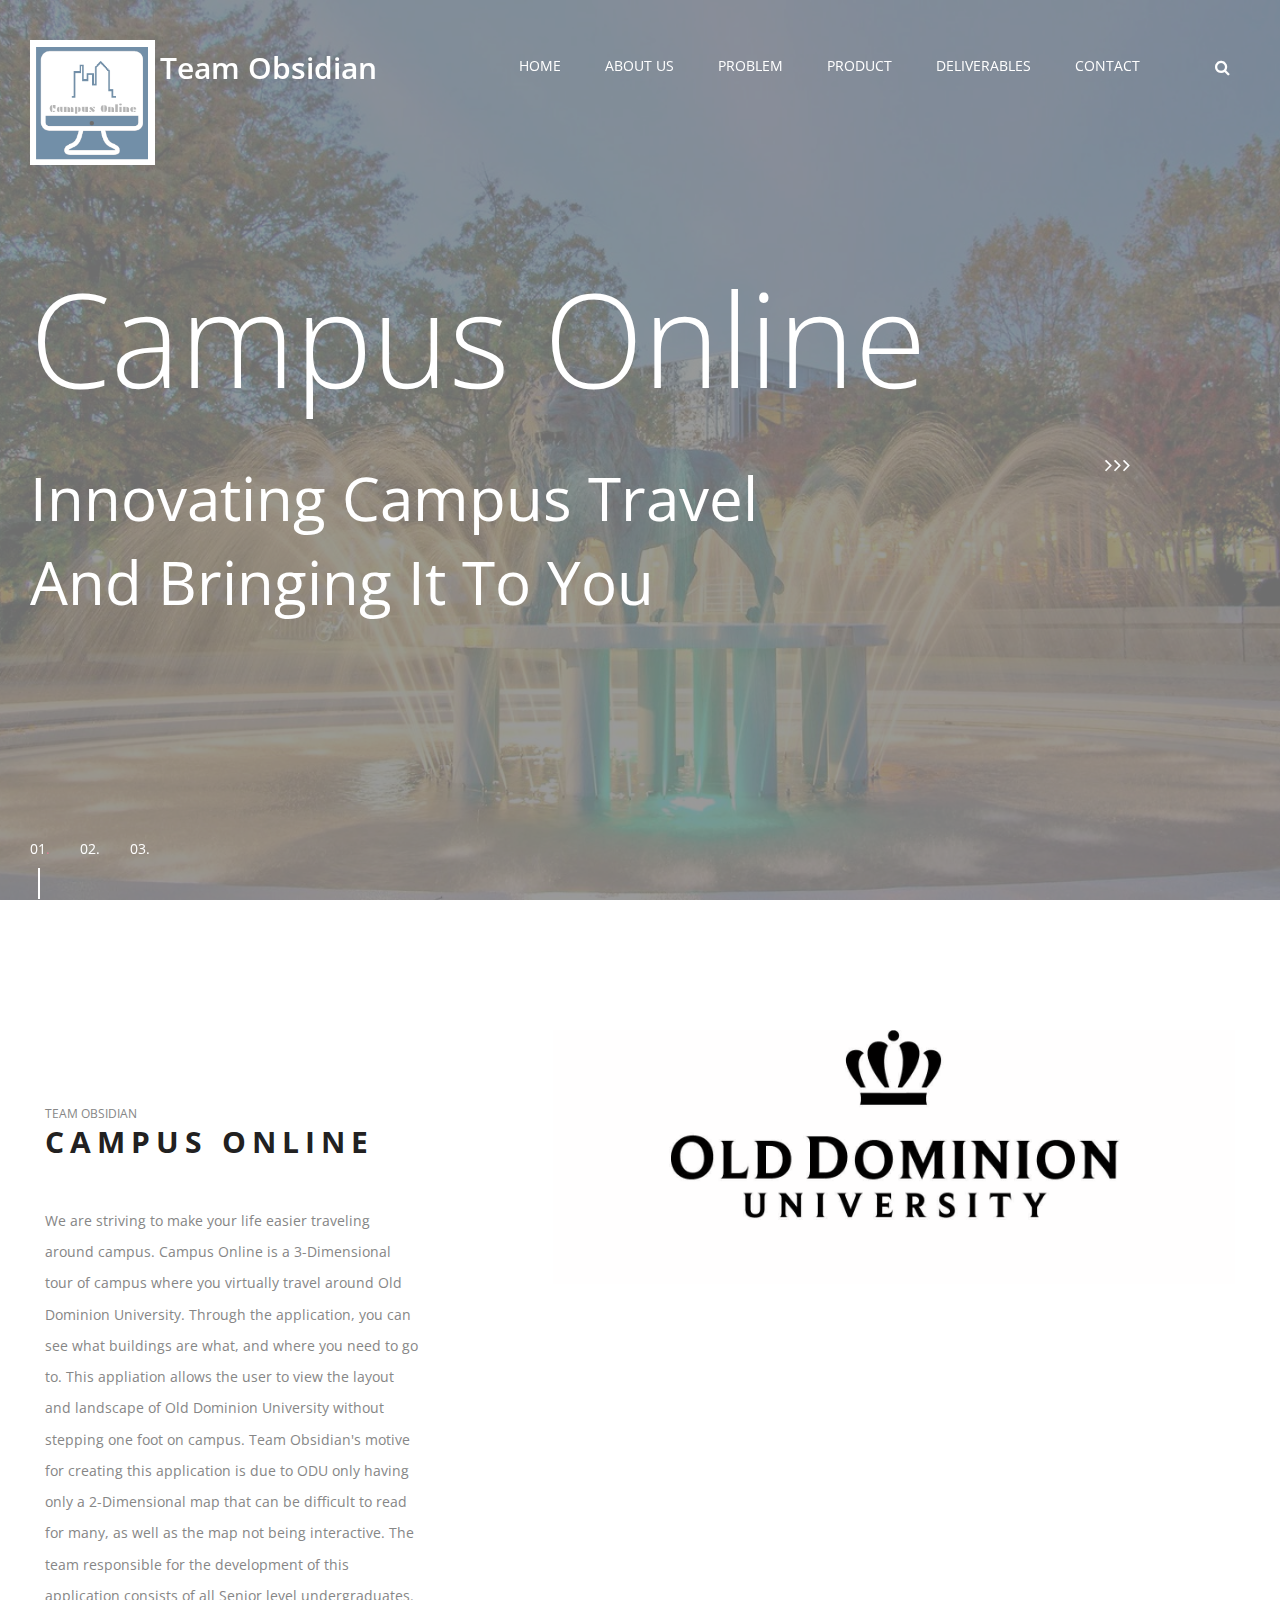
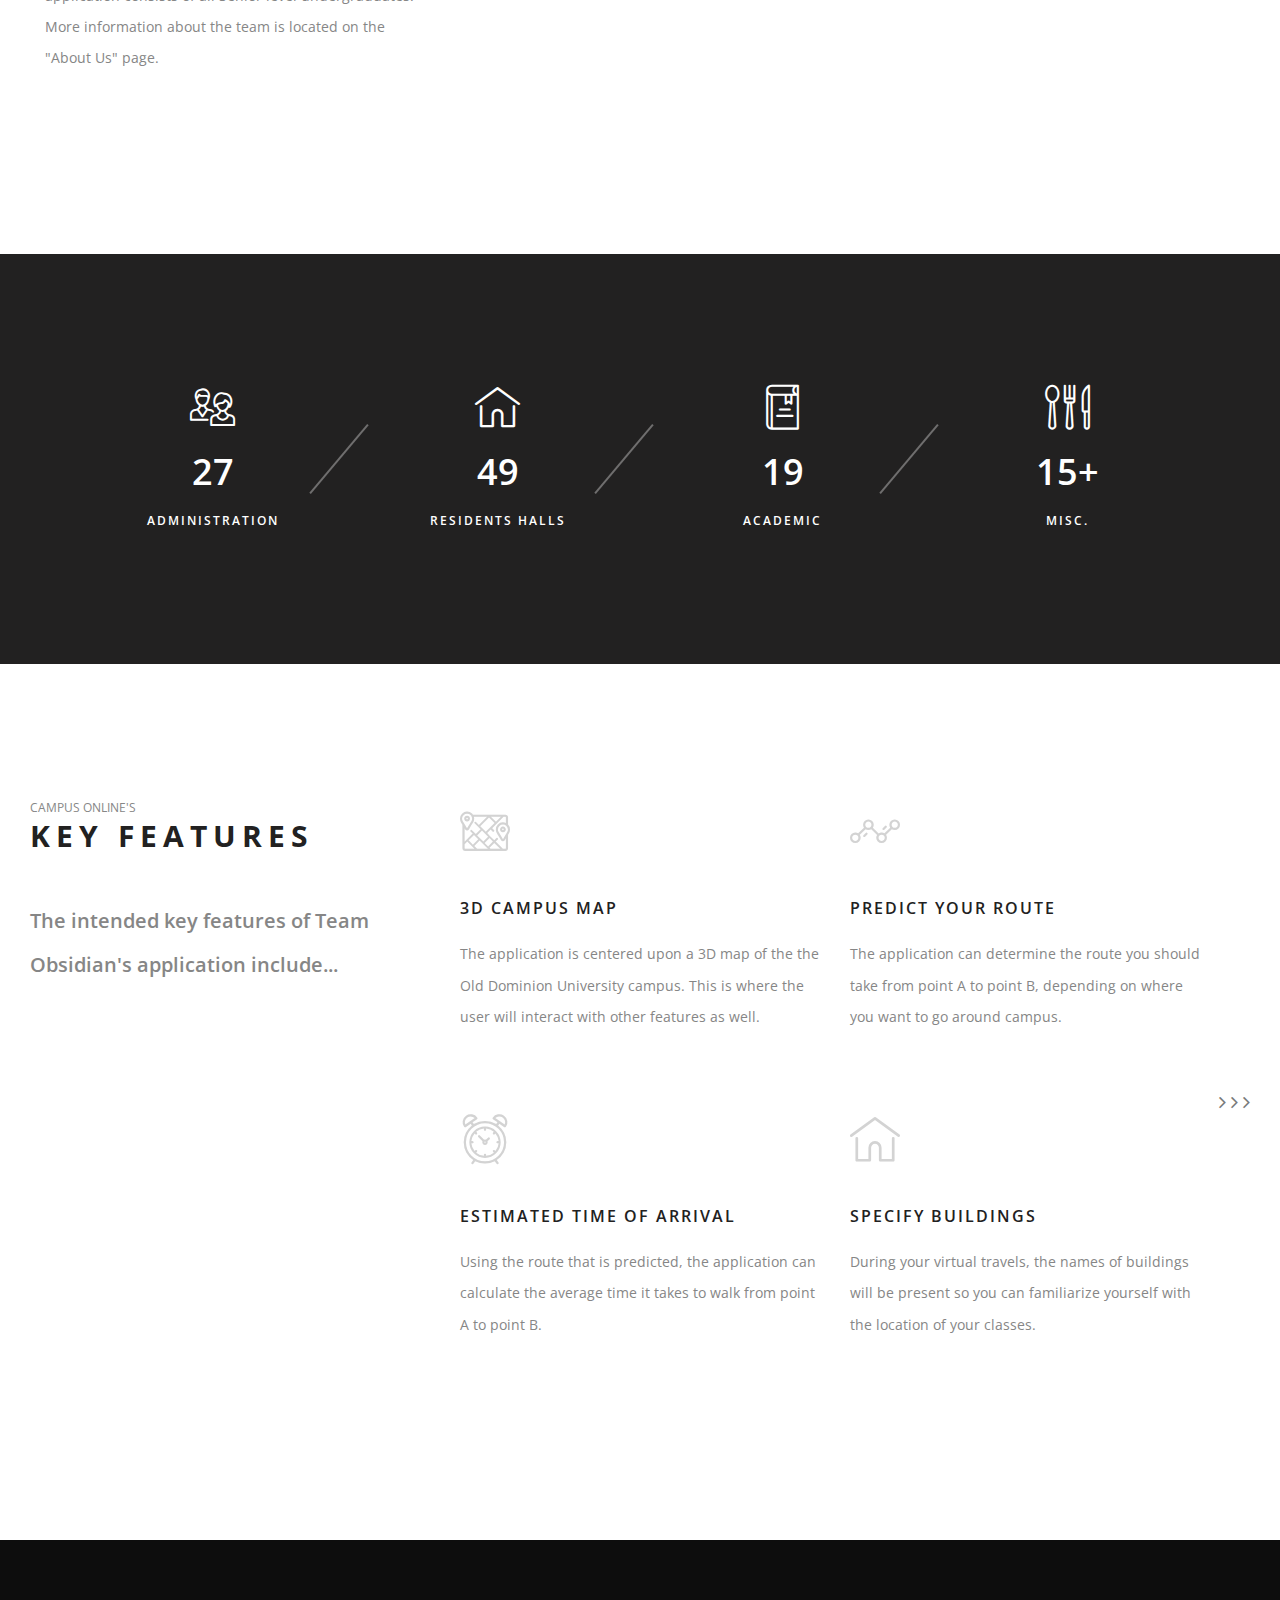
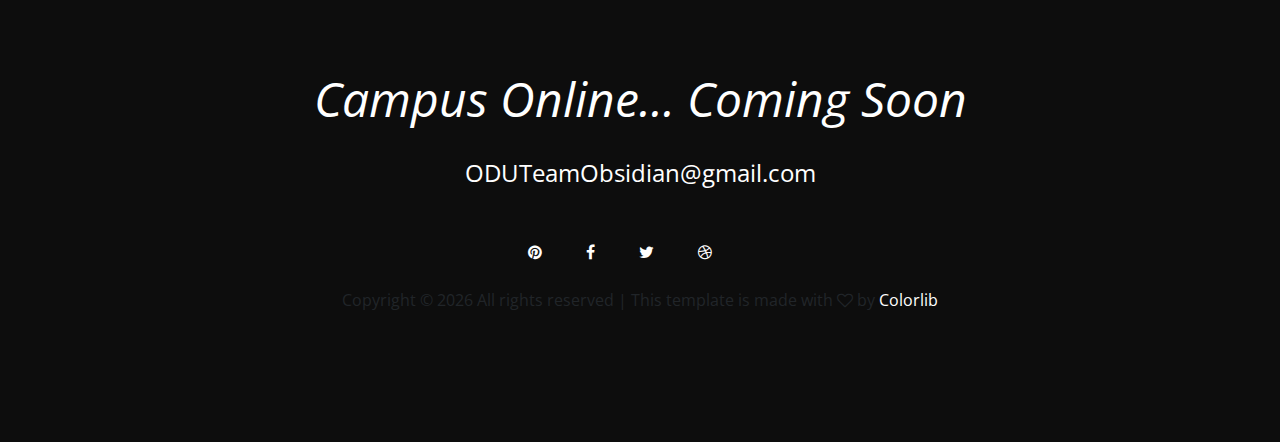
==== commit 87bd03eb: "Fixed typo" ====
--- a/index.html
+++ b/index.html
@@ -141,7 +141,7 @@
                 </div>
                 <div class="col-lg-3 col-md-6 fact-box">
                     <div class="fact-content">
-                        <i class="flaticon-cuterly"></i>
+                        <i class="flaticon-cutlery"></i>
                         <h2> 15+ </h2>
                         <p>MISC.</p>
                     </div>
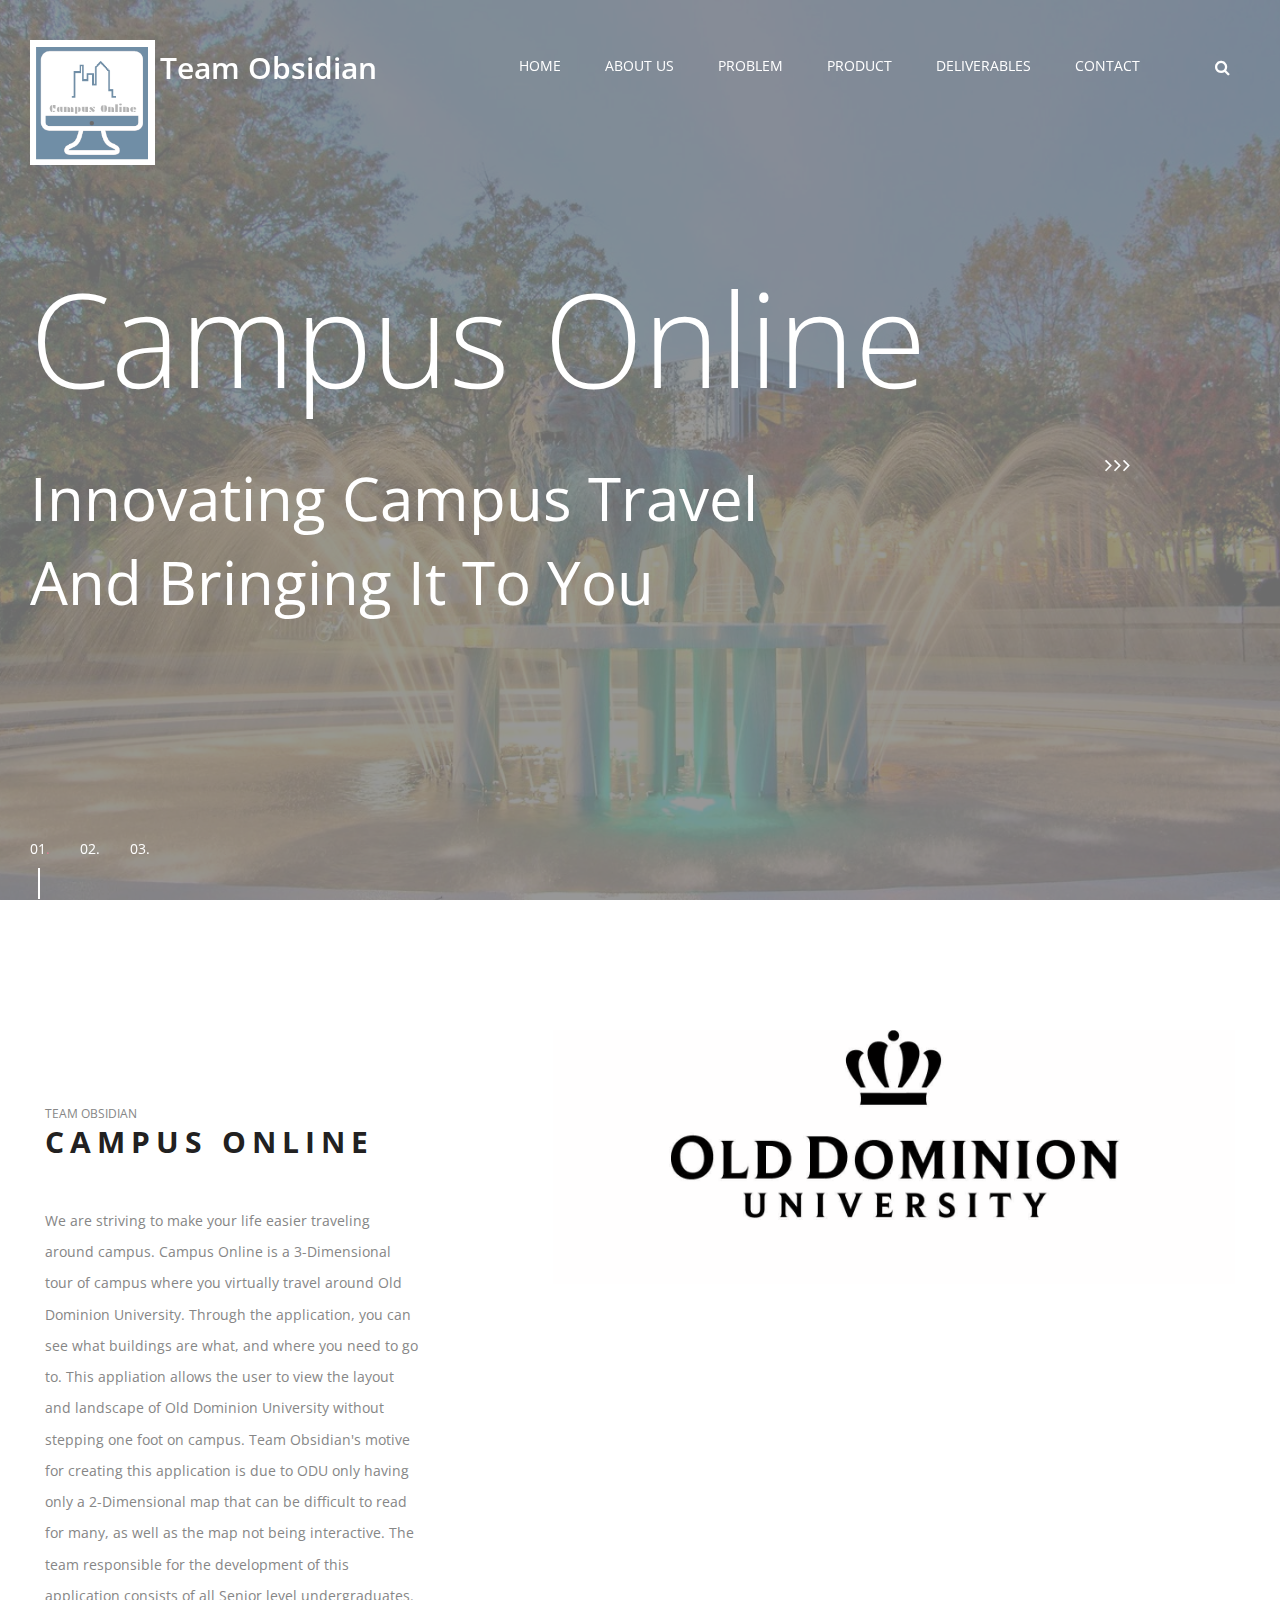
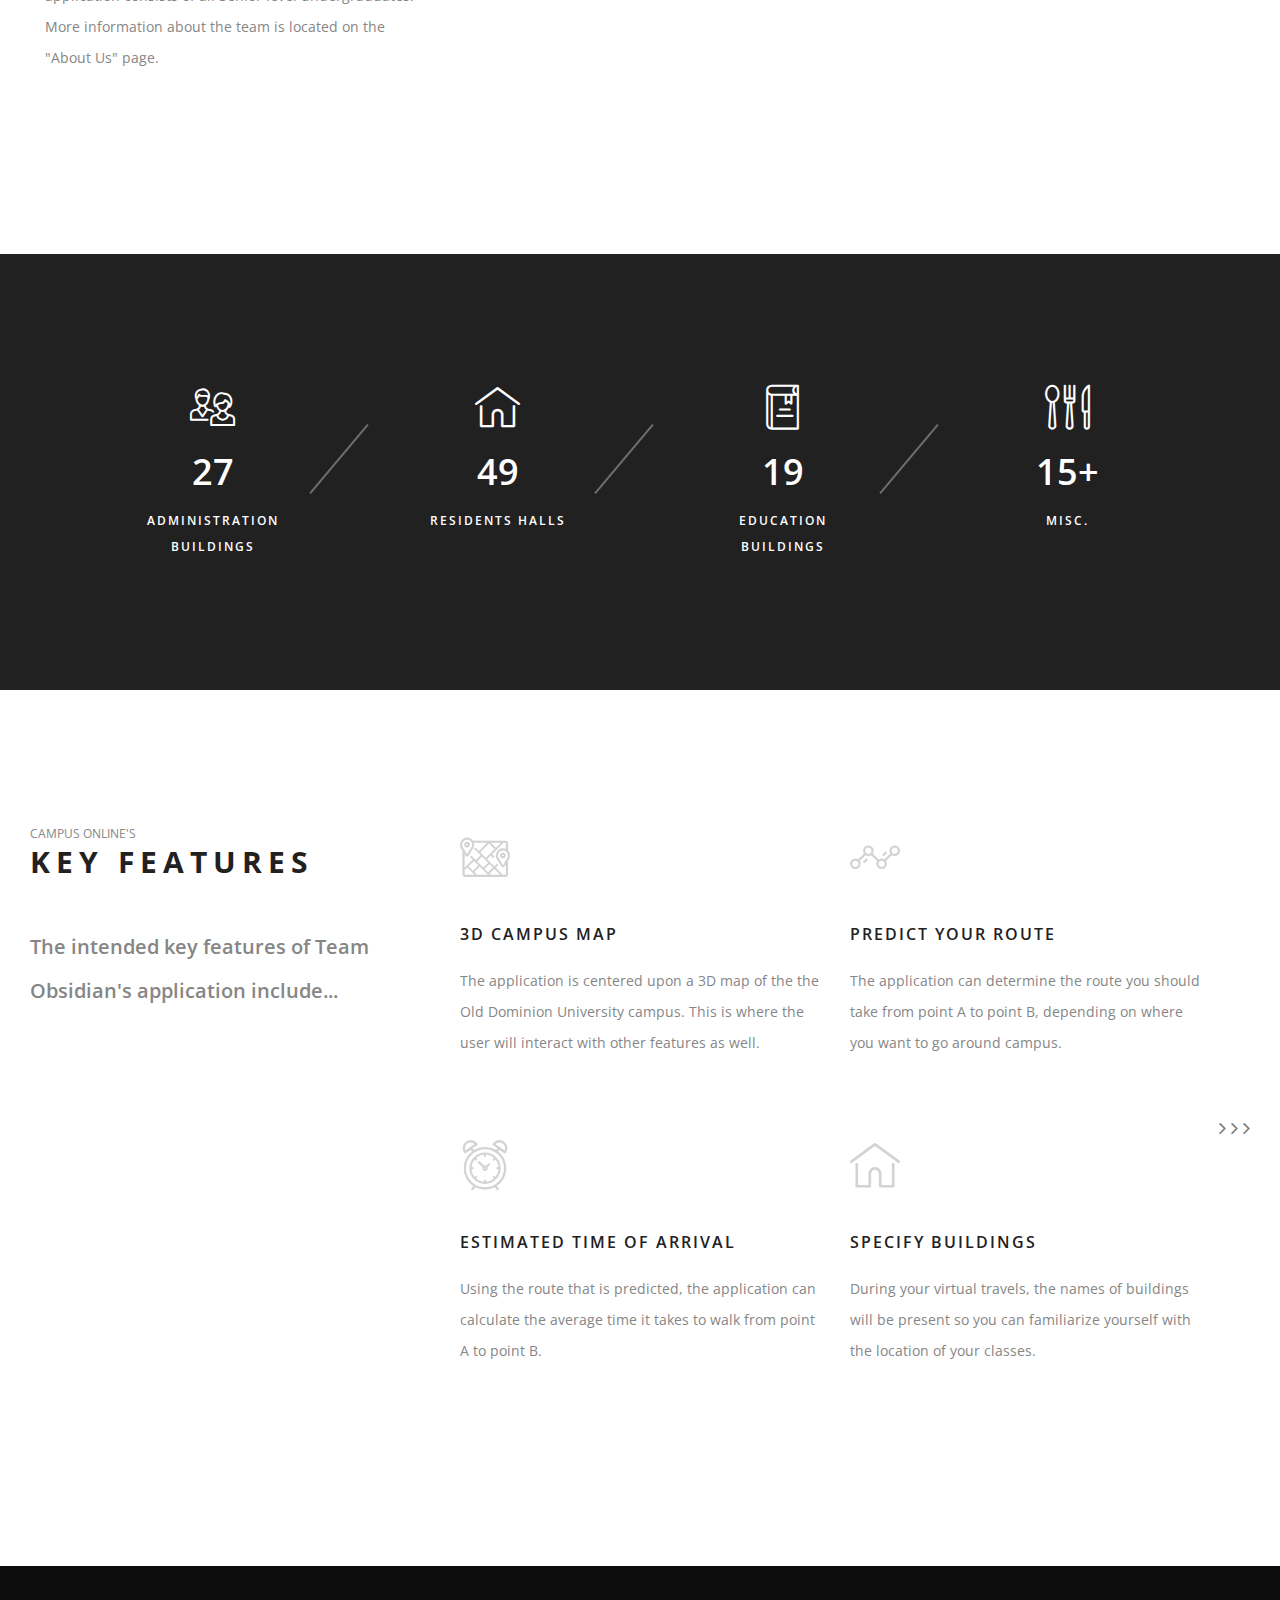
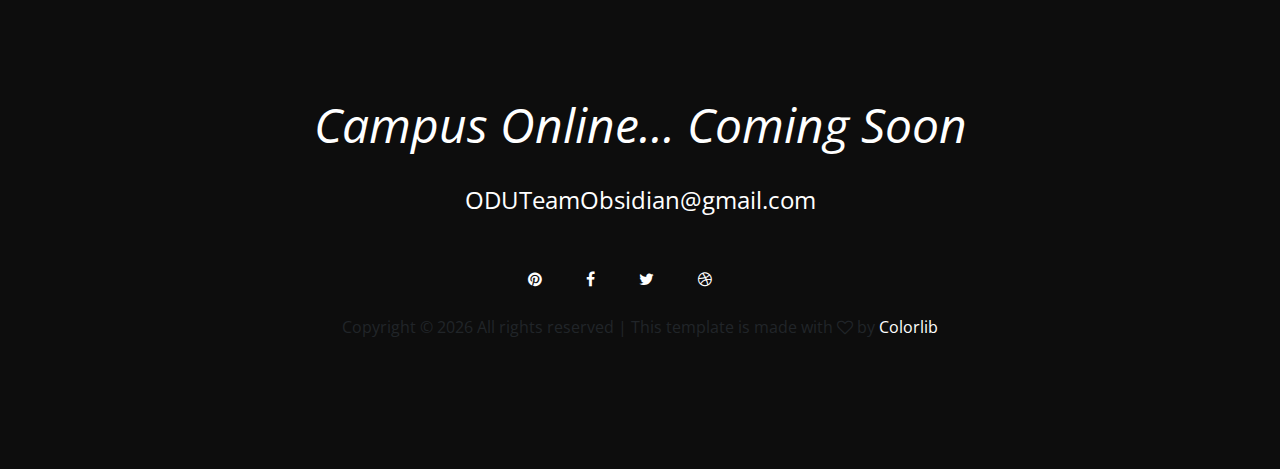
==== commit 1bc7250f: "rewording, maybe?" ====
--- a/index.html
+++ b/index.html
@@ -123,6 +123,7 @@
                         <i class="flaticon-users"></i>
                         <h2> 27 </h2>
                         <p>ADMINISTRATION</p>
+                        <p>BUILDINGS</p>
                     </div>
                 </div>
                 <div class="col-lg-3 col-md-6 fact-box">
@@ -136,8 +137,8 @@
                     <div class="fact-content">
                         <i class="flaticon-book"></i>
                         <h2> 19 </h2>
-                        <p>ACADEMIC</p>
-                    </div>
+                        <p>EDUCATION</p>
+                        <p>BUILDINGS</p>                    </div>
                 </div>
                 <div class="col-lg-3 col-md-6 fact-box">
                     <div class="fact-content">
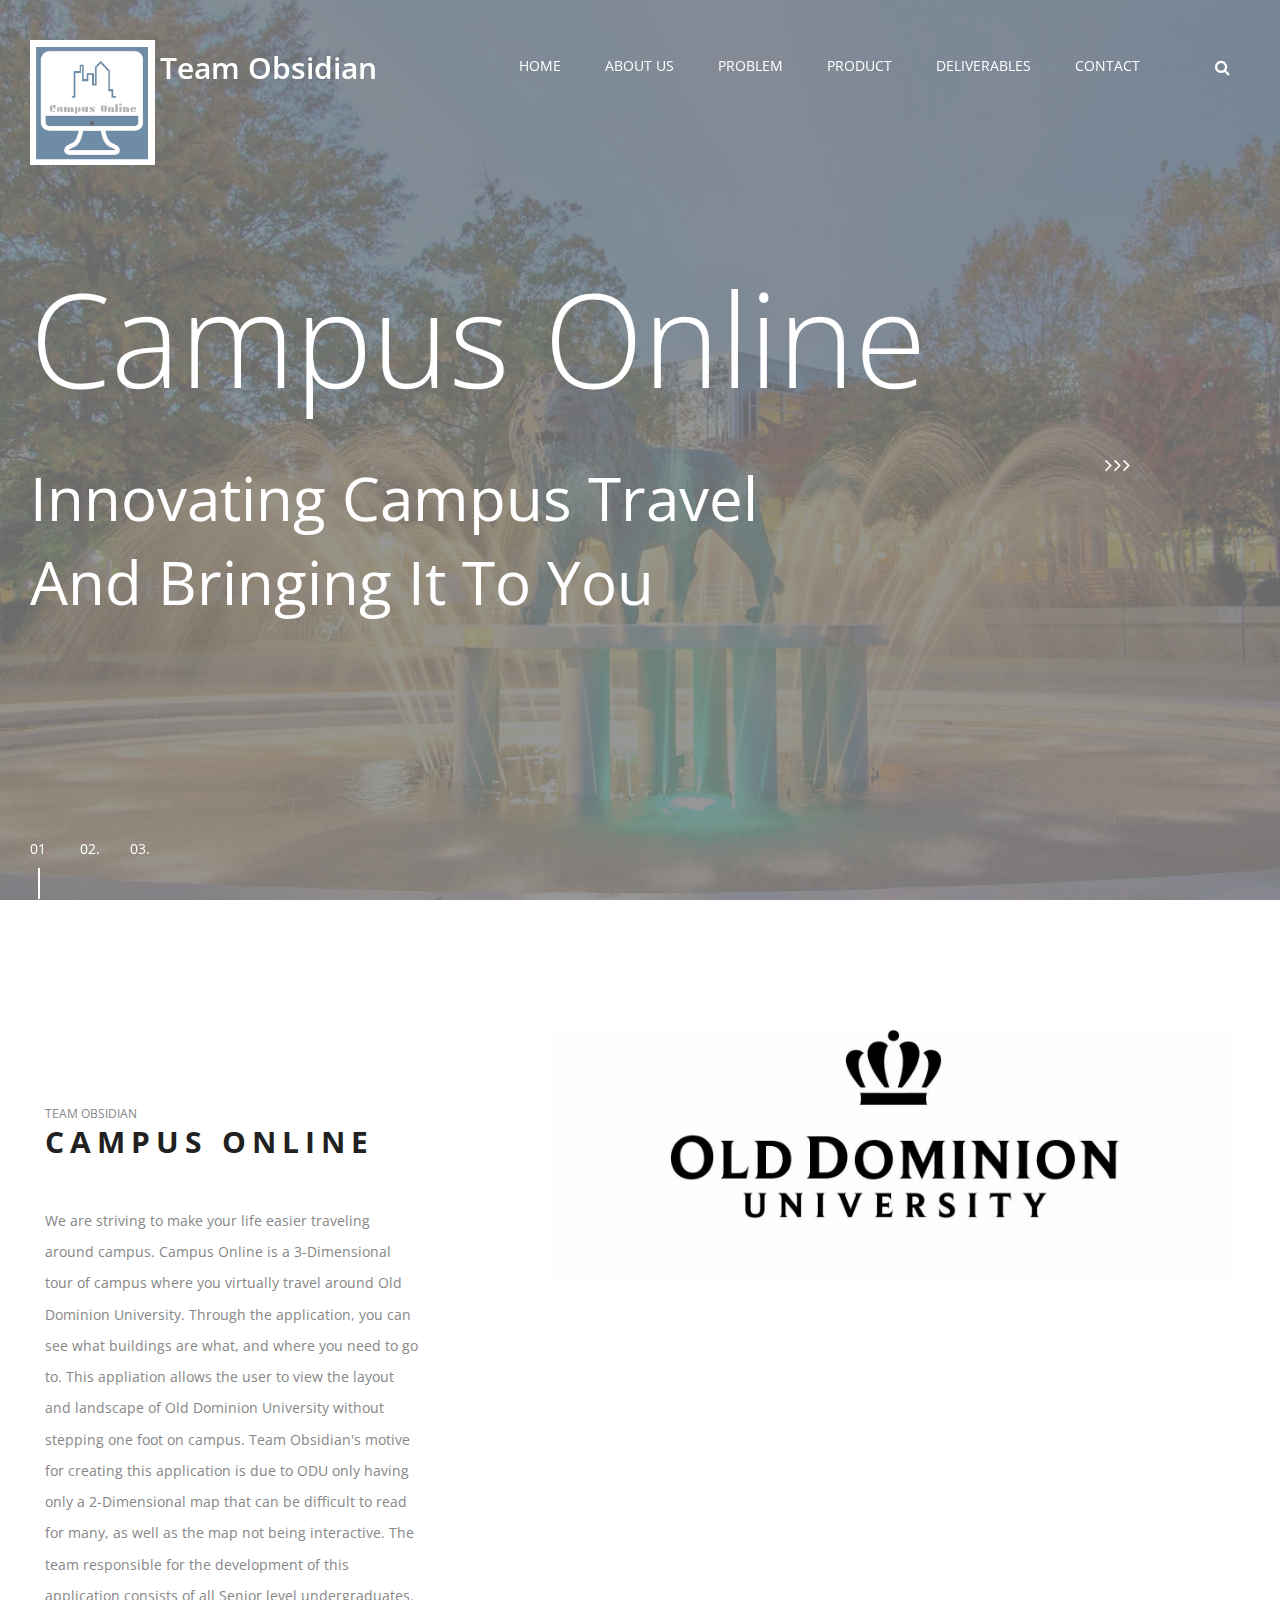
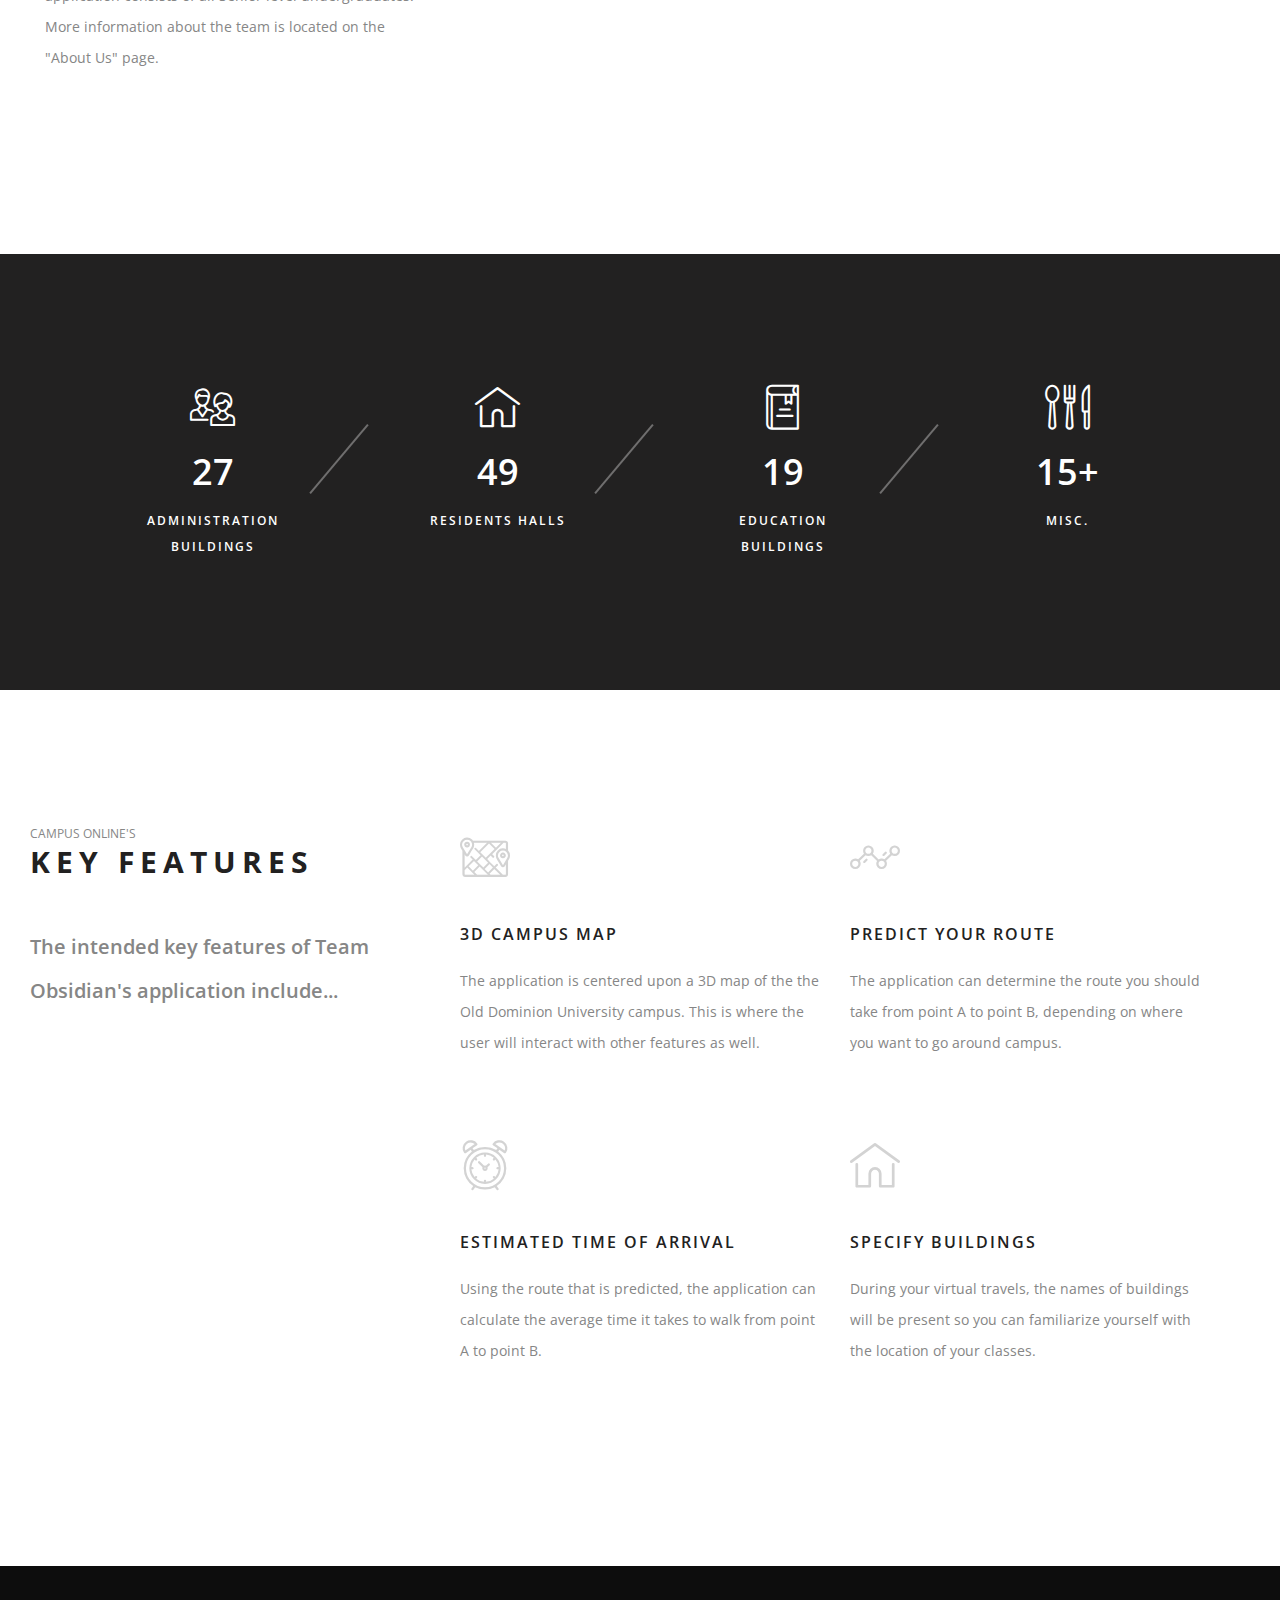
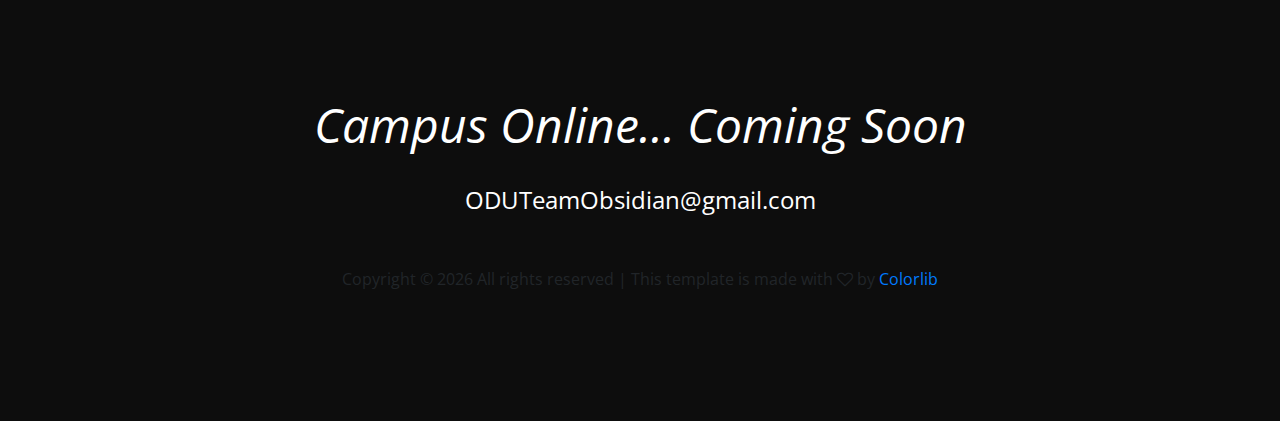
==== commit b097dd41: "Got Rid of Social Media icons" ====
--- a/index.html
+++ b/index.html
@@ -138,7 +138,8 @@
                         <i class="flaticon-book"></i>
                         <h2> 19 </h2>
                         <p>EDUCATION</p>
-                        <p>BUILDINGS</p>                    </div>
+                        <p>BUILDINGS</p>                   
+                     </div>
                 </div>
                 <div class="col-lg-3 col-md-6 fact-box">
                     <div class="fact-content">
@@ -201,13 +202,6 @@
                 </div>
             </div>
         </div>
-        <div class="service-more-link">
-            <a href="#" class="arrow-btn">
-                <i class="fa fa-angle-right"></i>
-                <i class="fa fa-angle-right"></i>
-                <i class="fa fa-angle-right"></i>
-            </a>
-        </div>
     </section>
     <!-- Services section start end -->
 
@@ -217,14 +211,7 @@
         <div class="container text-center">
             <h2>Campus Online... Coming Soon</h2>
             <p>ODUTeamObsidian@gmail.com</p>
-            <div class="social">
-                <a href="#"><i class="fa fa-pinterest"></i></a>
-                <a href="#"><i class="fa fa-facebook"></i></a>
-                <a href="#"><i class="fa fa-twitter"></i></a>
-                <a href="#"><i class="fa fa-dribbble"></i></a> </br>
-
-
-                </br>
+            <div 
                 <!-- Link back to Colorlib can't be removed. Template is licensed under CC BY 3.0. -->
                 Copyright &copy;
                 <script>
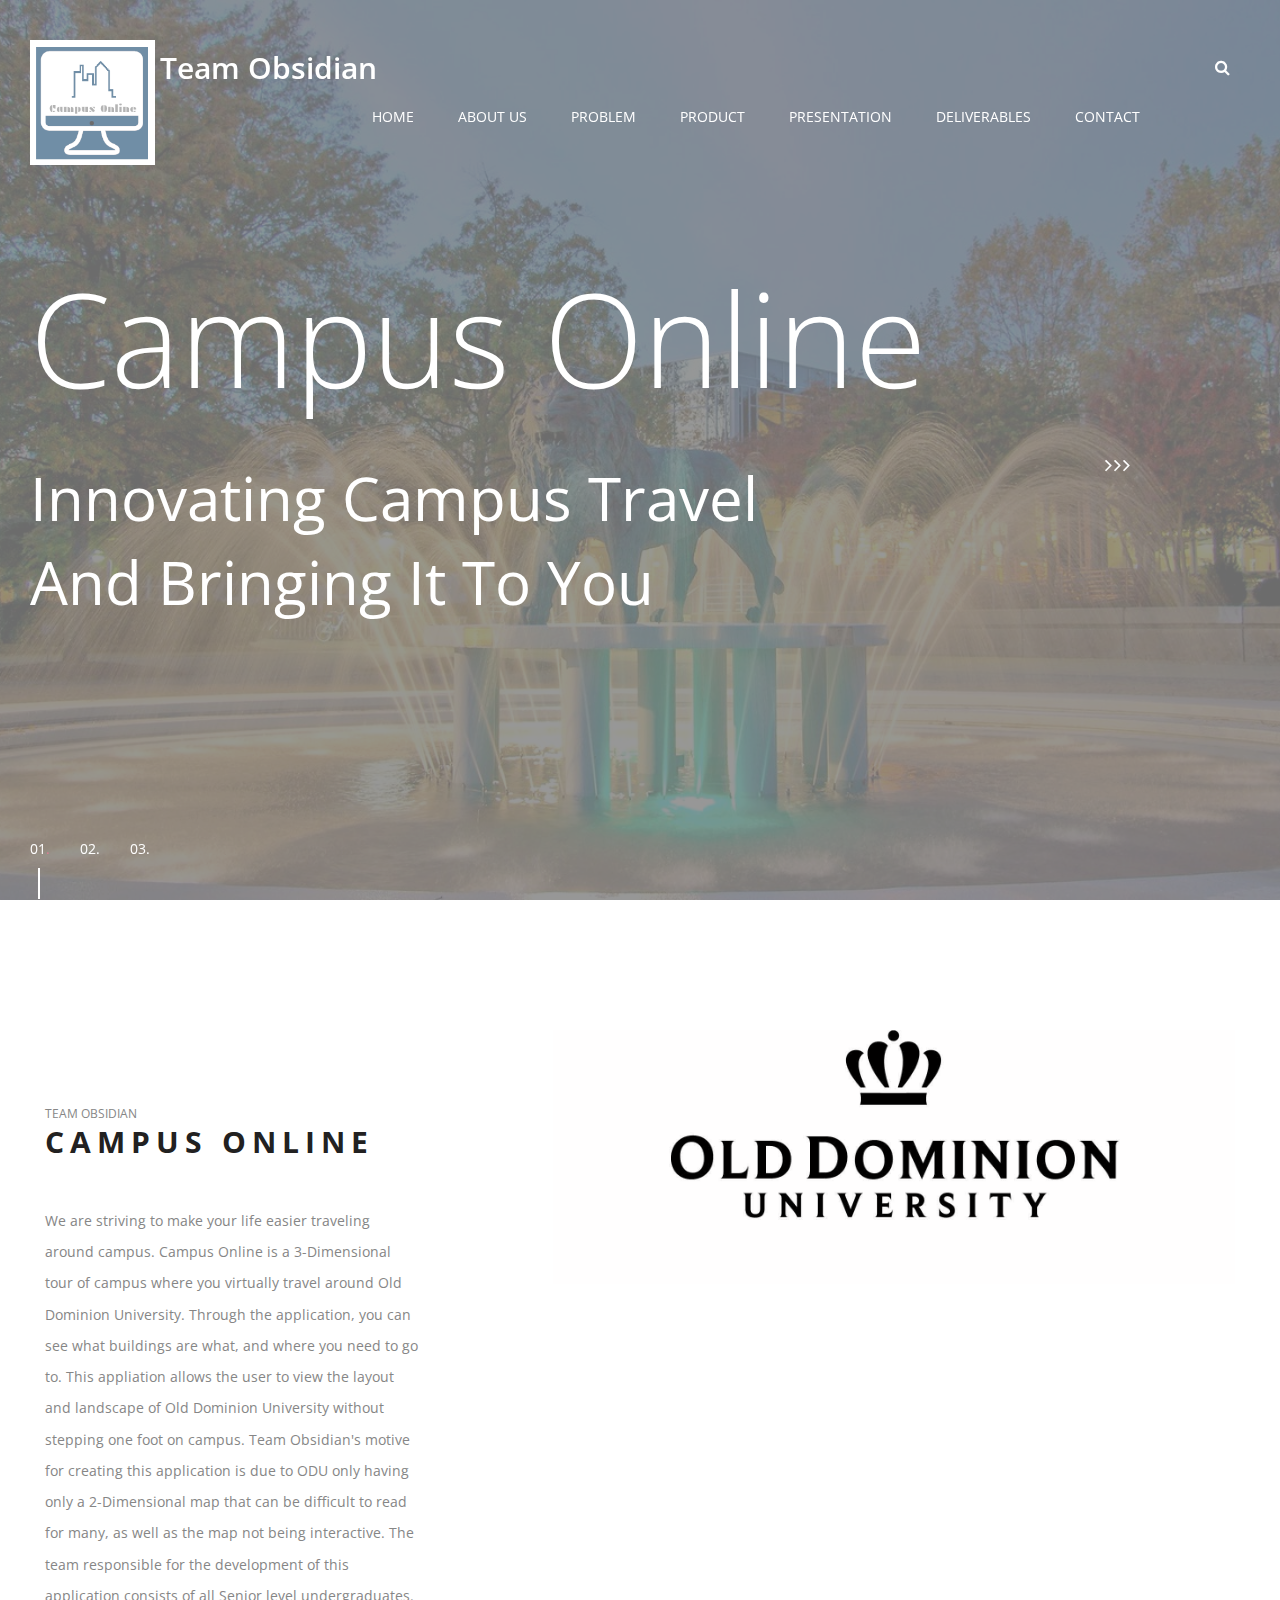
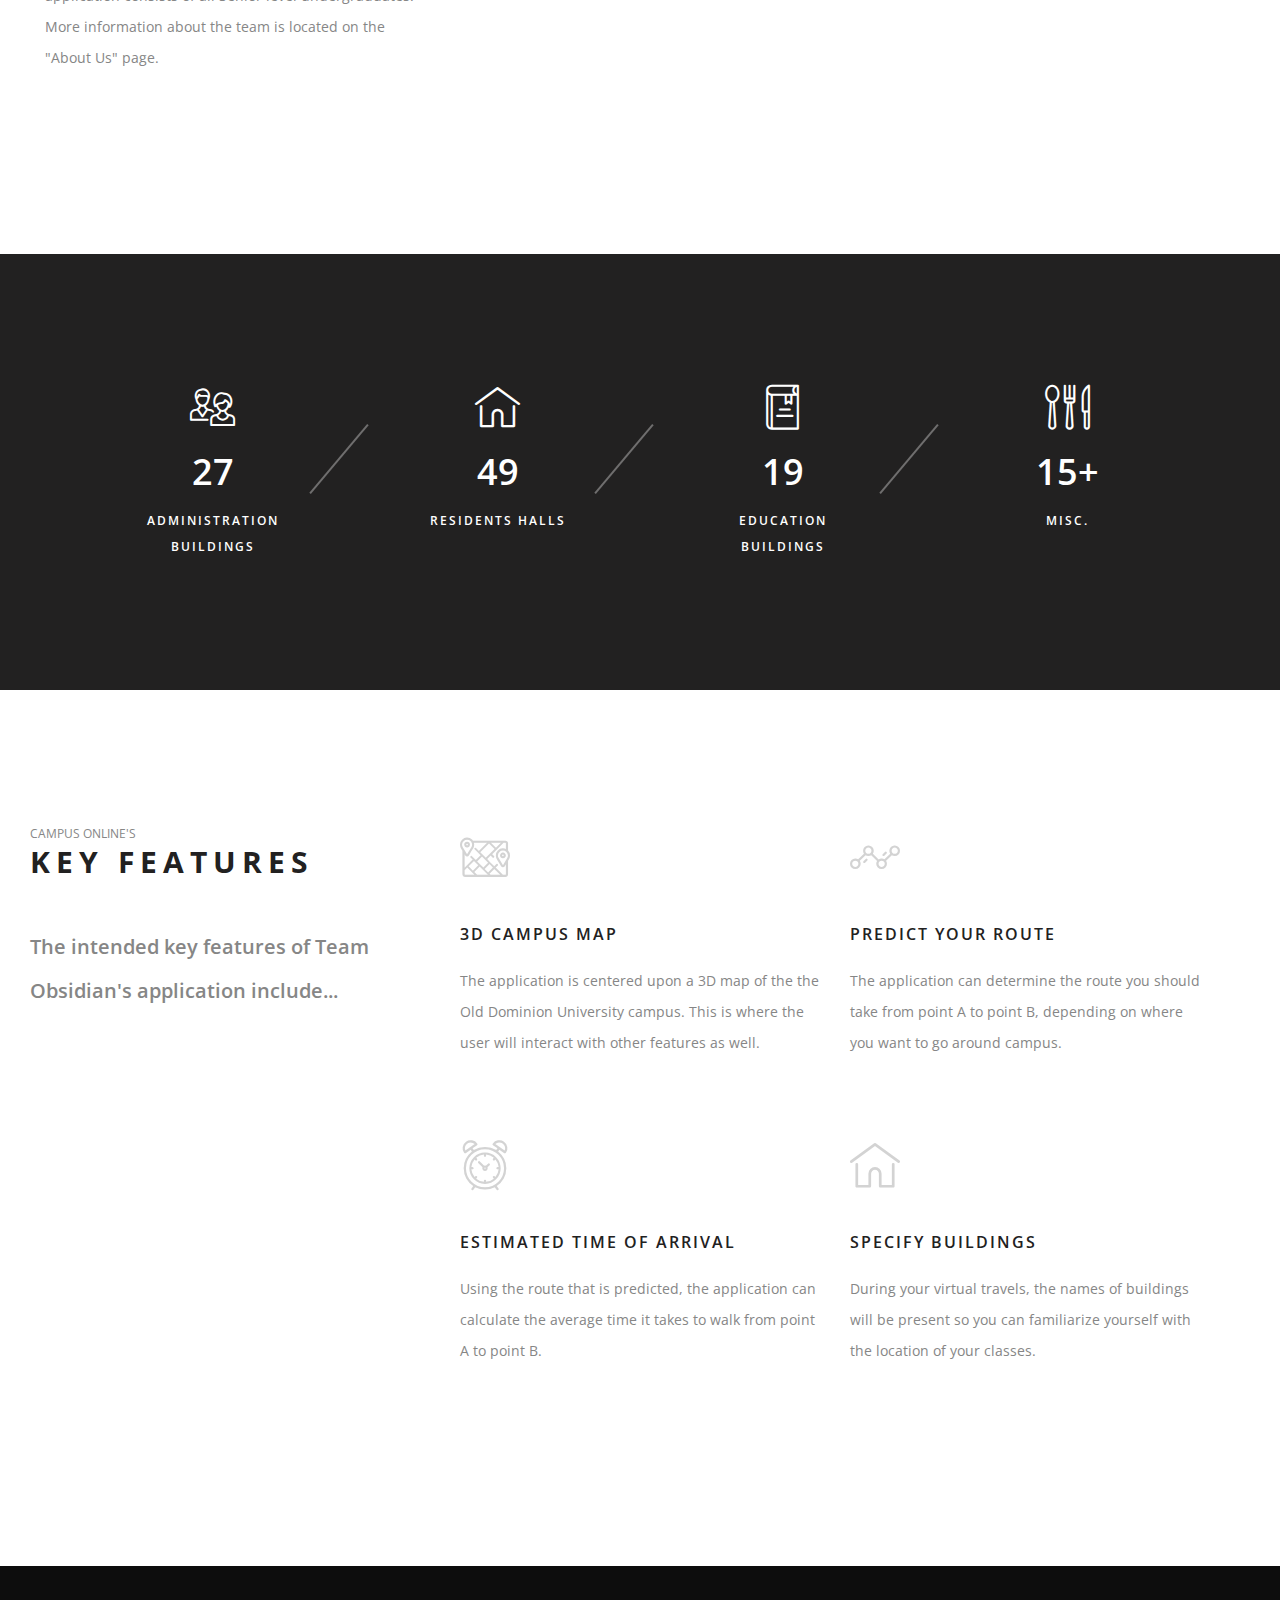
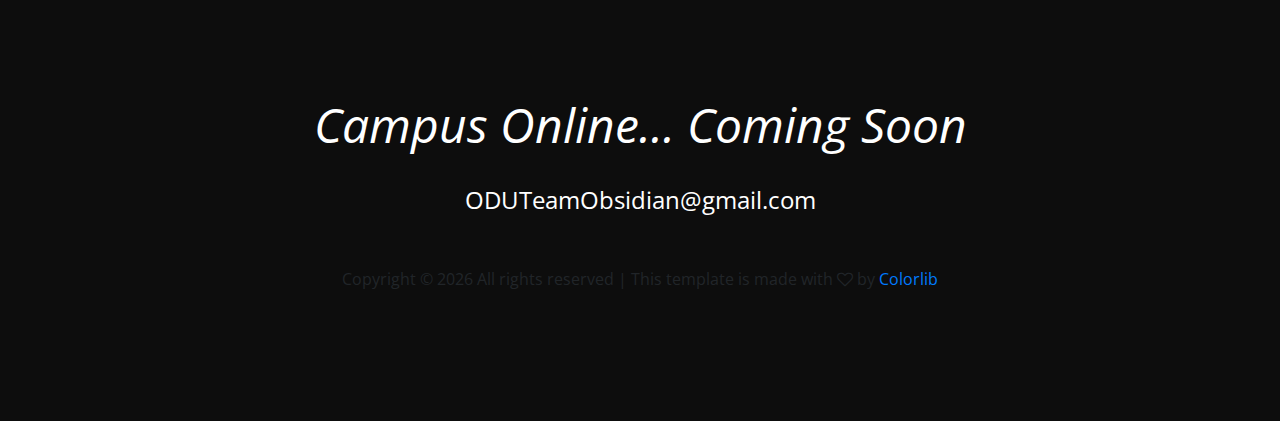
==== commit 53174d39: "Update index.html" ====
--- a/index.html
+++ b/index.html
@@ -54,6 +54,7 @@
                 <li><a href="about.html">about us</a></li>
                 <li><a href="problem.html">Problem</a></li>
                 <li><a href="product.html">Product</a></li>
+		<li><a href="presentation.html">Presentation</a></li>
                 <li><a href="deliverables.html">Deliverables</a></li>
                 <li><a href="contact.html">Contact</a></li>
             </ul>
@@ -236,4 +237,4 @@
     <script src="js/main.js"></script>
 </body>
 
-</html>+</html>
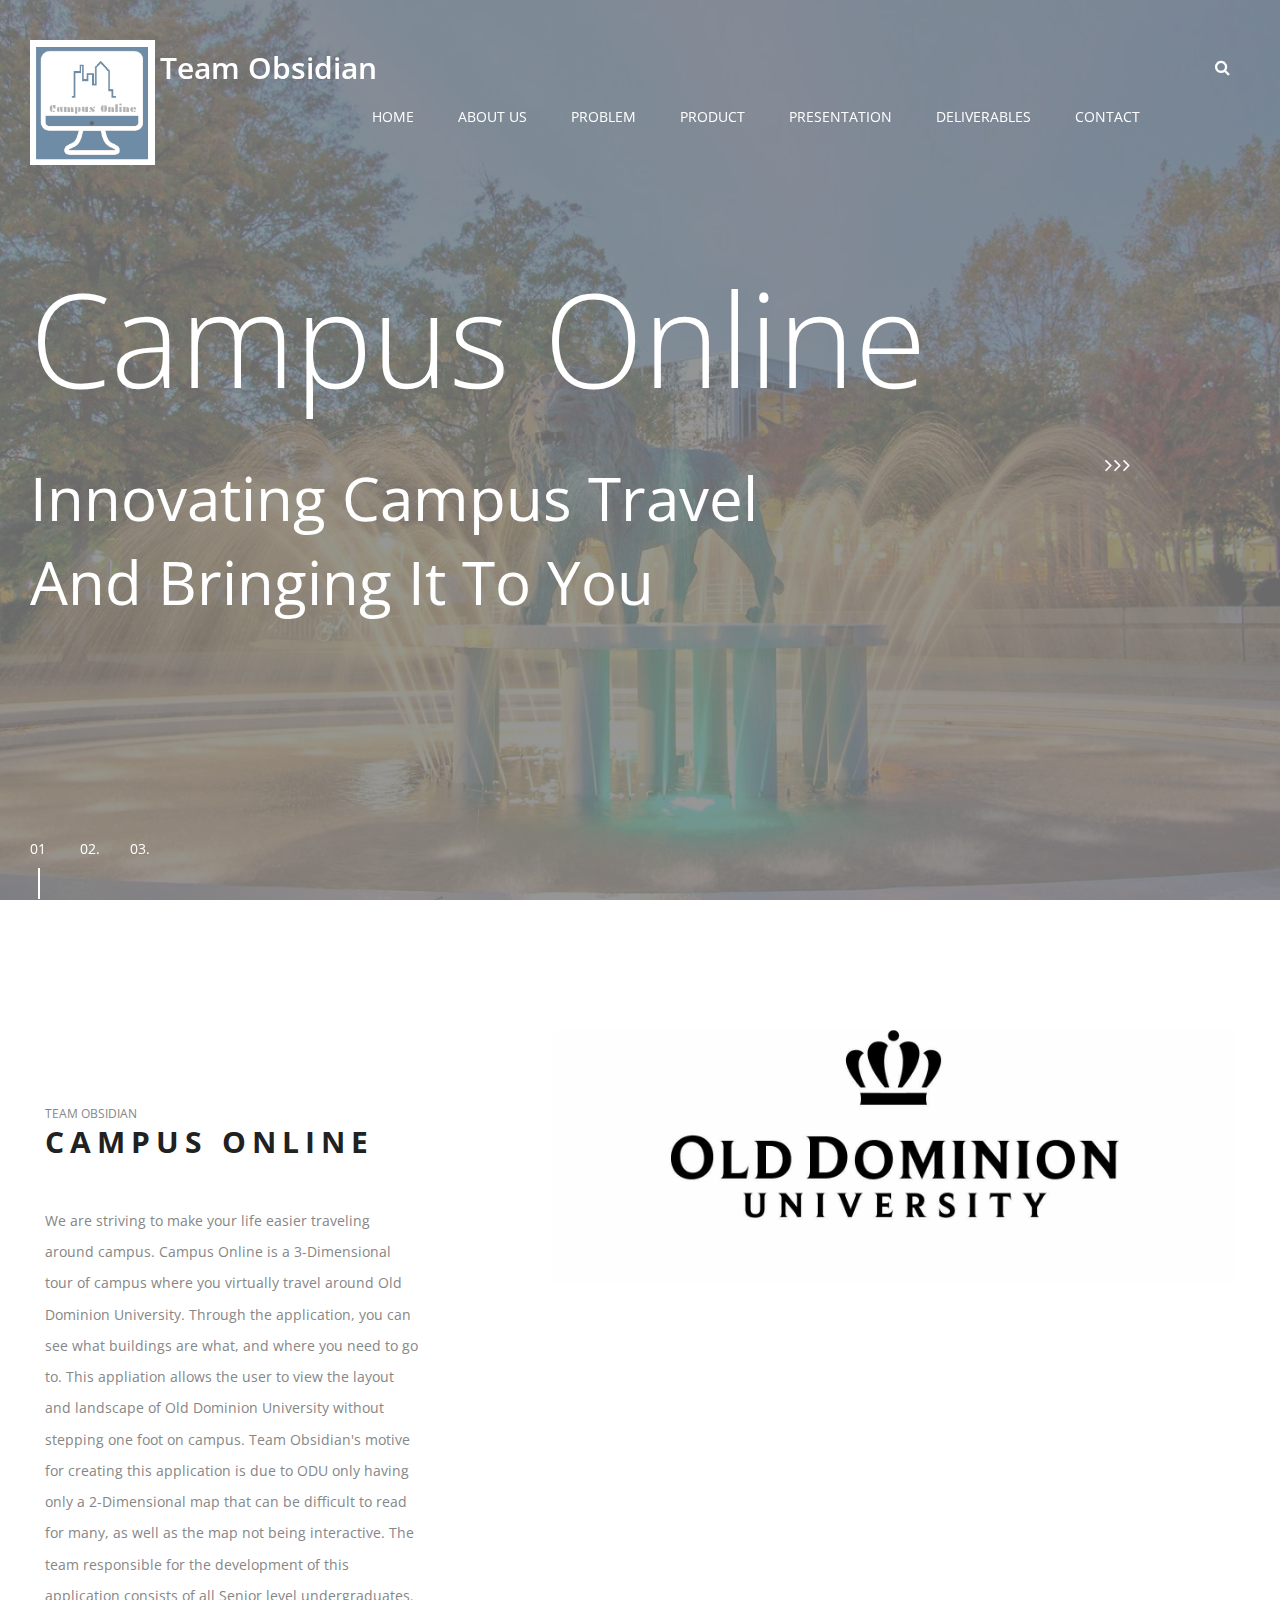
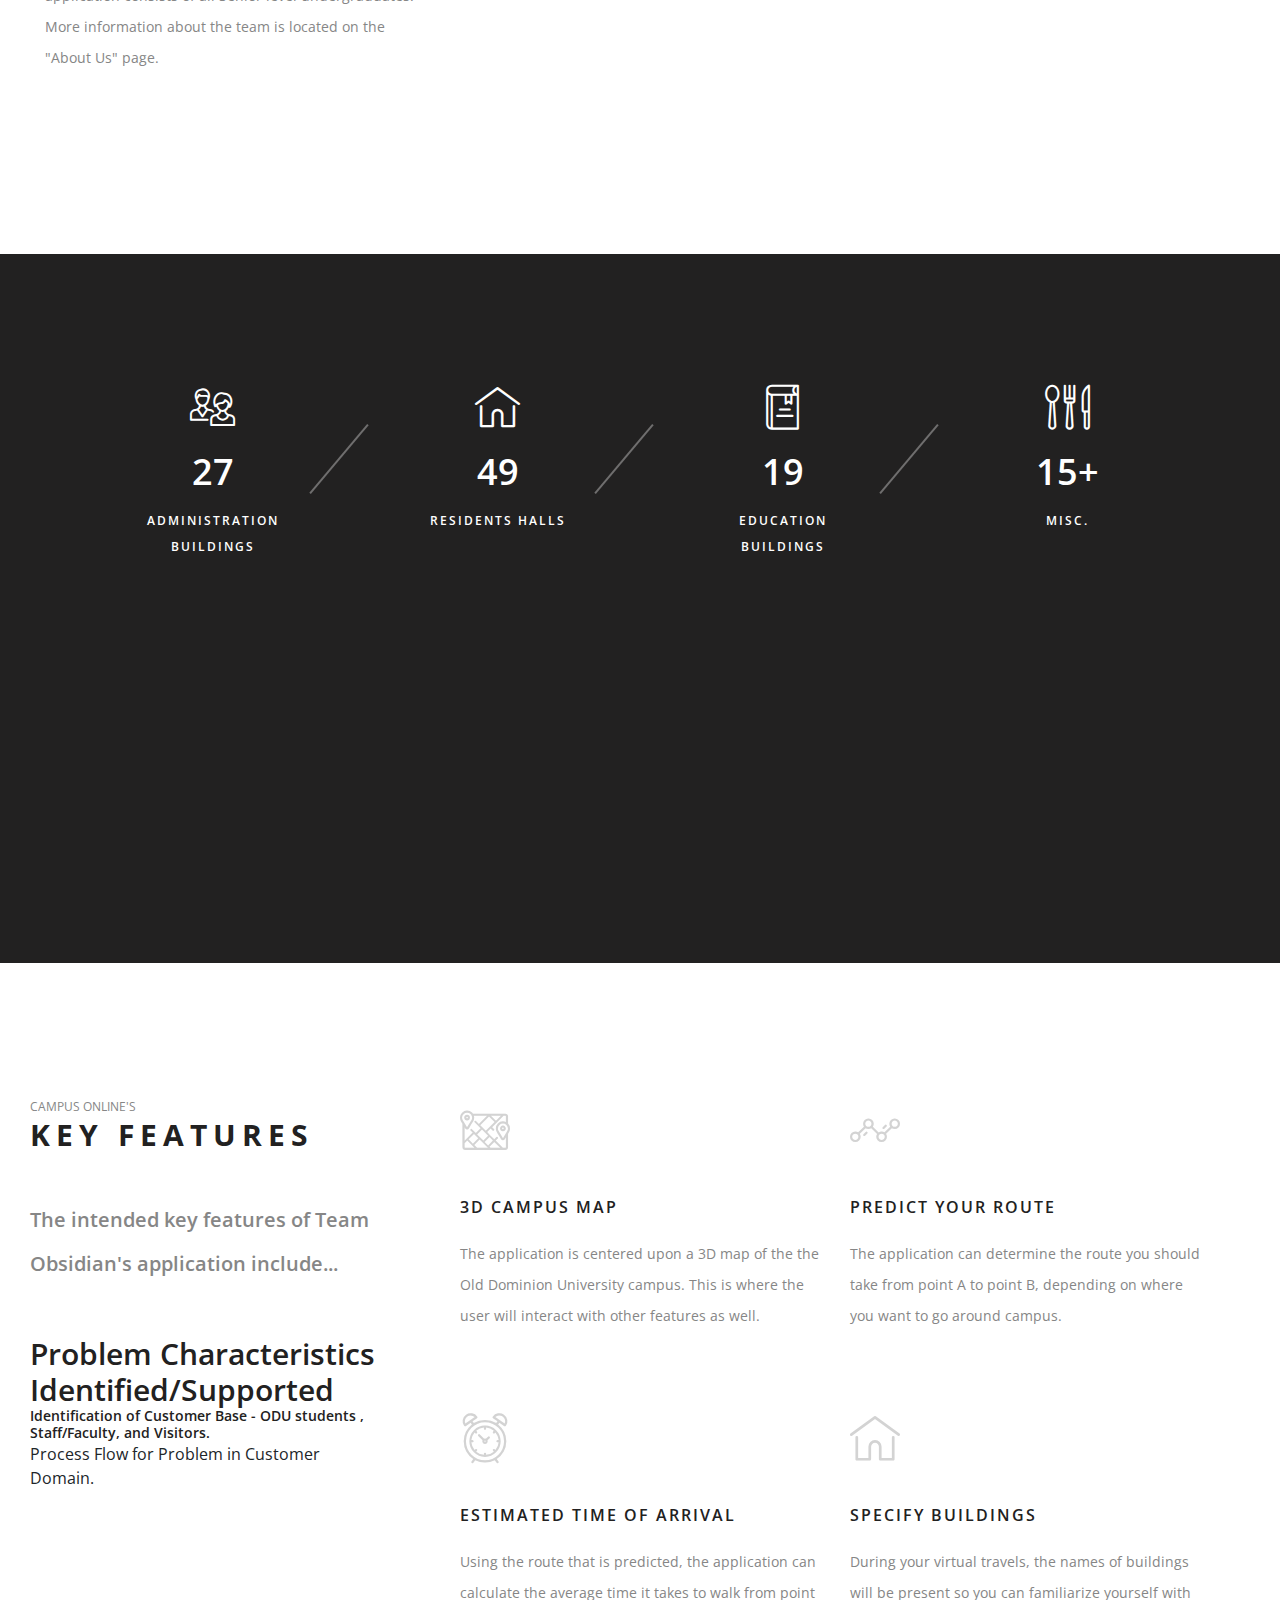
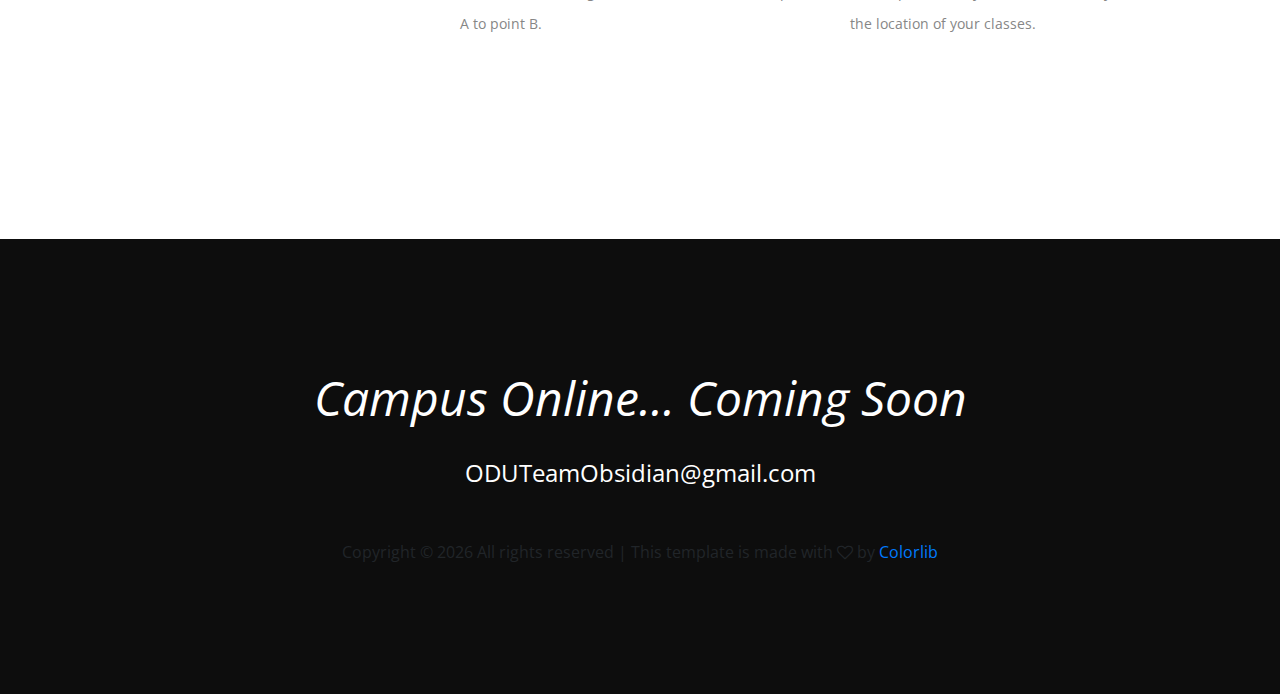
==== commit 1974d99a: "fixed index.html for merge" ====
--- a/index.html
+++ b/index.html
@@ -148,6 +148,12 @@
                         <h2> 15+ </h2>
                         <p>MISC.</p>
                     </div>
+    <div class="container">
+        <div class="row">
+            <div class="col-sm">
+                <h3> Problem/Customer Definition </h3>
+                <h5> Societal Problem Defined - Newcoming ODU students, as well as outside visitors, lack the sense of direction due to a lack of knowledge of the campus layout. </h5>
+                <div class="embed-responsive embed-responsive-16by9">
                 </div>
             </div>
         </div>
@@ -165,6 +171,9 @@
                     <p>The intended key features of Team Obsidian's application include...</p>
                     <!-- <a href="#" class="site-btn">Read More</a> -->
                 </div>
+                <h3>Problem Characteristics Identified/Supported</h3>
+                <h5> Identification of Customer Base - ODU students , Staff/Faculty, and Visitors.</h5>
+                <h7> Process Flow for Problem in Customer Domain.</h7>
             </div>
             <div class="container p-0">
                 <div class="row">
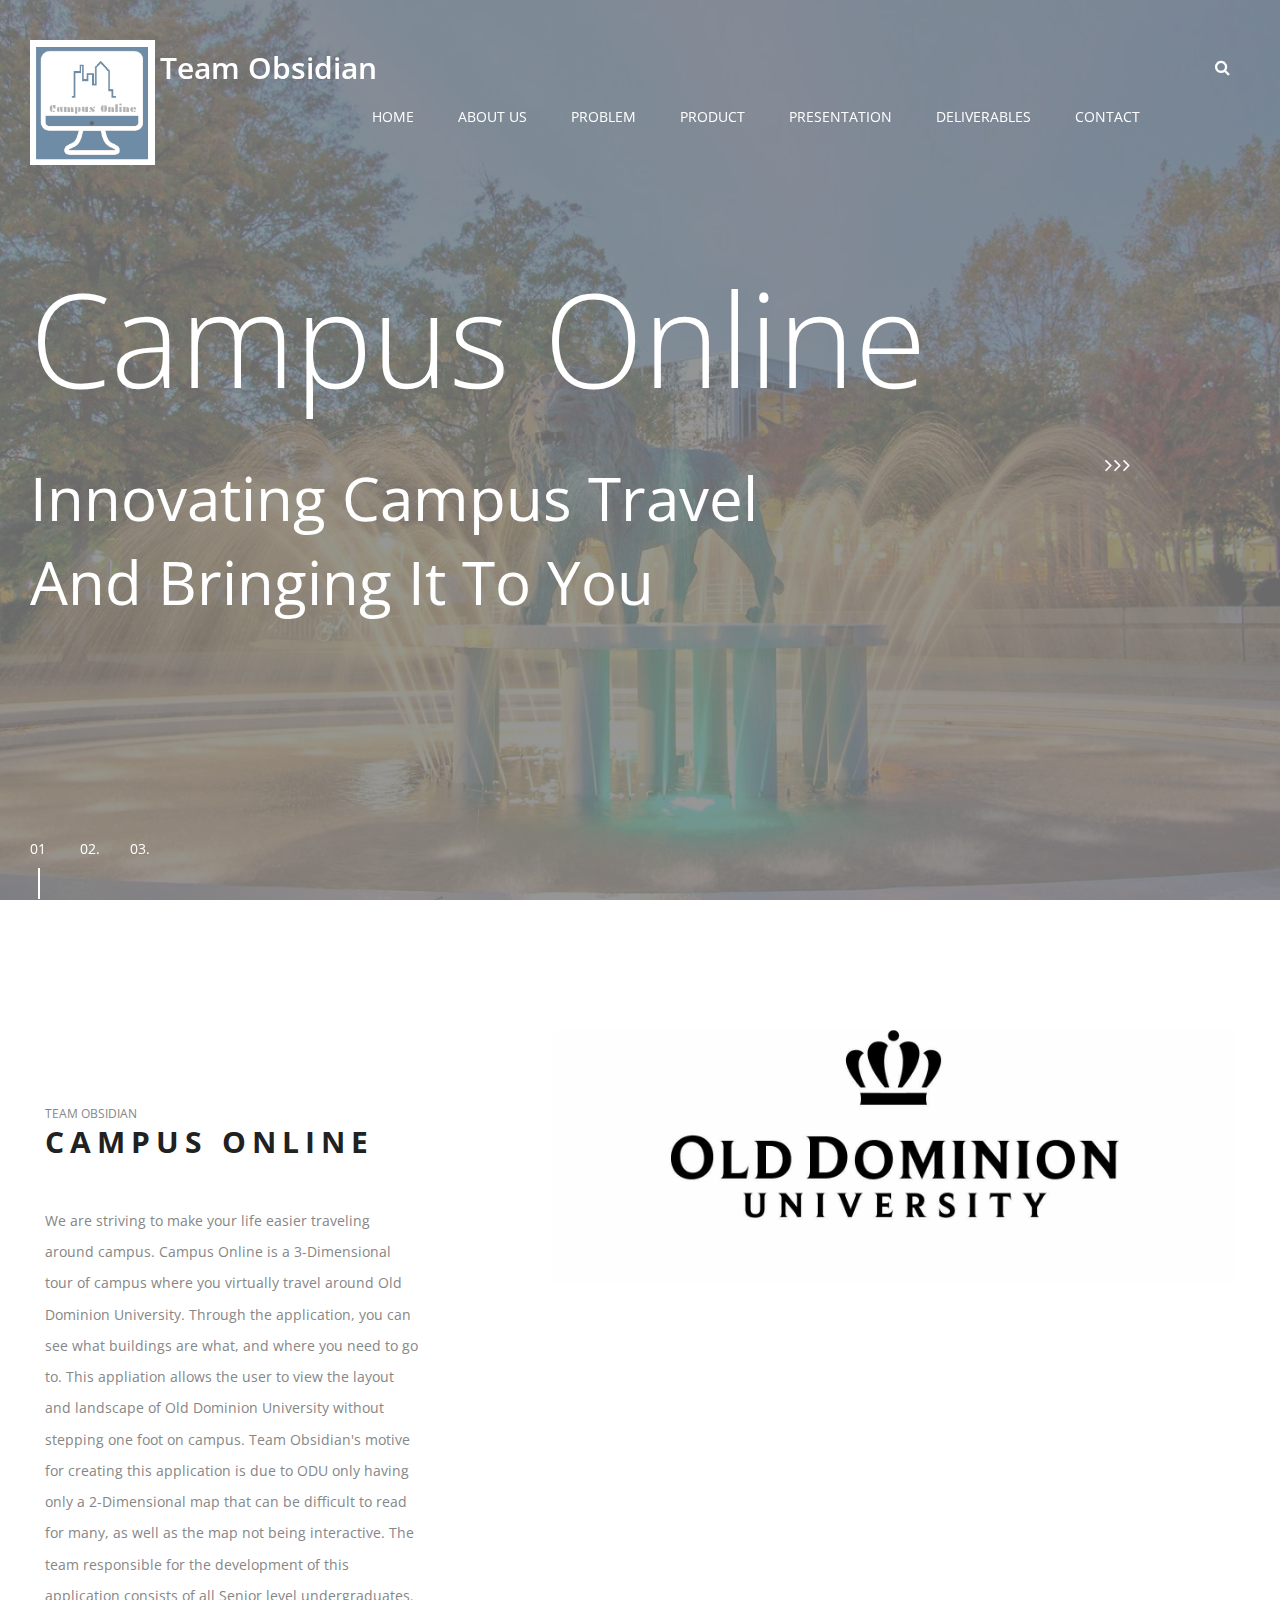
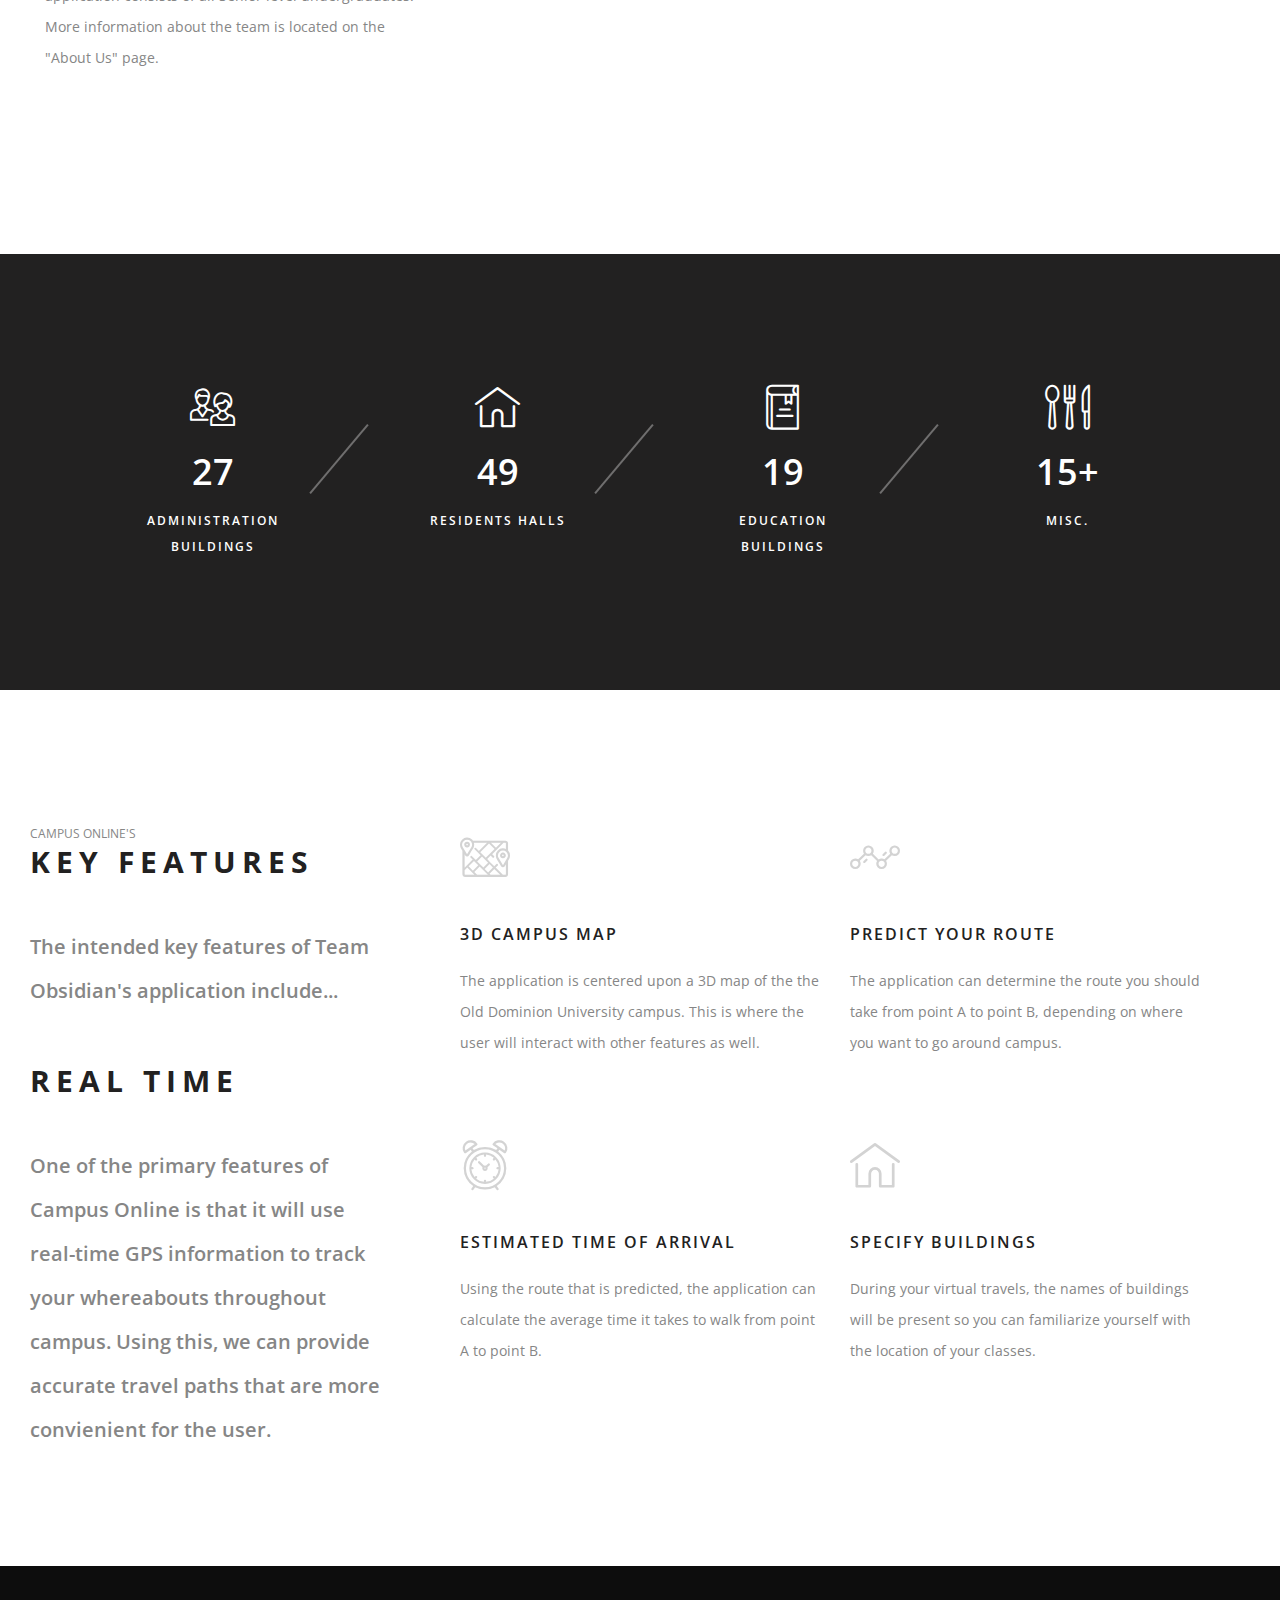
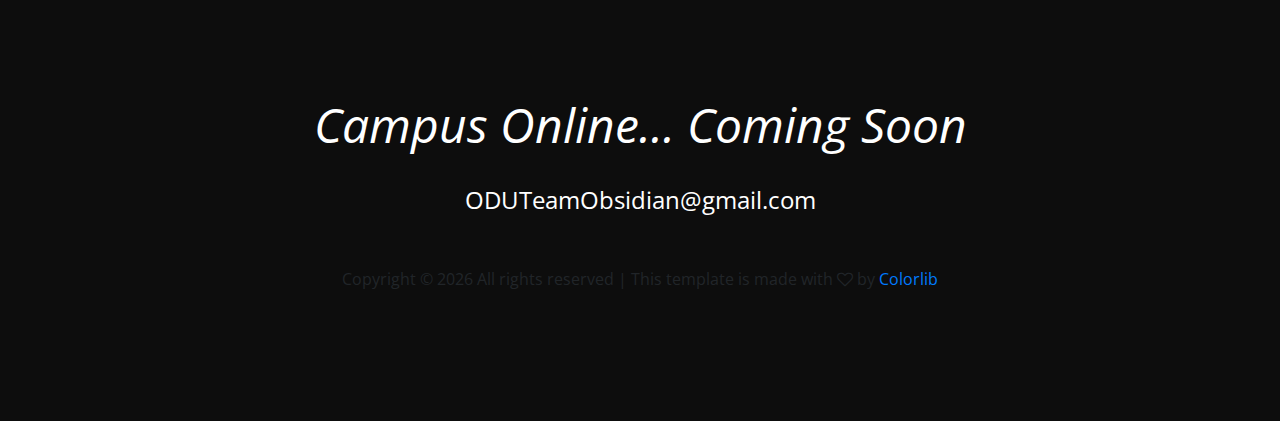
==== commit 451ce056: "Added Design Pres/fixed bottom boarder/added to home page" ====
--- a/index.html
+++ b/index.html
@@ -54,7 +54,7 @@
                 <li><a href="about.html">about us</a></li>
                 <li><a href="problem.html">Problem</a></li>
                 <li><a href="product.html">Product</a></li>
-		<li><a href="presentation.html">Presentation</a></li>
+                <li><a href="presentation.html">Presentation</a></li>
                 <li><a href="deliverables.html">Deliverables</a></li>
                 <li><a href="contact.html">Contact</a></li>
             </ul>
@@ -139,8 +139,8 @@
                         <i class="flaticon-book"></i>
                         <h2> 19 </h2>
                         <p>EDUCATION</p>
-                        <p>BUILDINGS</p>                   
-                     </div>
+                        <p>BUILDINGS</p>
+                    </div>
                 </div>
                 <div class="col-lg-3 col-md-6 fact-box">
                     <div class="fact-content">
@@ -148,12 +148,6 @@
                         <h2> 15+ </h2>
                         <p>MISC.</p>
                     </div>
-    <div class="container">
-        <div class="row">
-            <div class="col-sm">
-                <h3> Problem/Customer Definition </h3>
-                <h5> Societal Problem Defined - Newcoming ODU students, as well as outside visitors, lack the sense of direction due to a lack of knowledge of the campus layout. </h5>
-                <div class="embed-responsive embed-responsive-16by9">
                 </div>
             </div>
         </div>
@@ -169,12 +163,13 @@
                     <span class="sp-sub-title">Campus Online's</span>
                     <h3 class="sp-title">Key Features</h3>
                     <p>The intended key features of Team Obsidian's application include...</p>
-                    <!-- <a href="#" class="site-btn">Read More</a> -->
-                </div>
-                <h3>Problem Characteristics Identified/Supported</h3>
-                <h5> Identification of Customer Base - ODU students , Staff/Faculty, and Visitors.</h5>
-                <h7> Process Flow for Problem in Customer Domain.</h7>
-            </div>
+                </div>
+                <div class="container p-0">
+                    <h3 class="sp-title">Real Time</h3>
+                    <p>One of the primary features of Campus Online is that it will use real-time GPS information to track your whereabouts throughout campus. Using this, we can provide accurate travel paths that are more convienient for the user.</p>
+                </div>
+            </div>
+
             <div class="container p-0">
                 <div class="row">
                     <div class="col-xl-8 offset-xl-4">
@@ -221,8 +216,7 @@
         <div class="container text-center">
             <h2>Campus Online... Coming Soon</h2>
             <p>ODUTeamObsidian@gmail.com</p>
-            <div 
-                <!-- Link back to Colorlib can't be removed. Template is licensed under CC BY 3.0. -->
+            <div <!-- Link back to Colorlib can 't be removed. Template is licensed under CC BY 3.0. -->
                 Copyright &copy;
                 <script>
                     document.write(new Date().getFullYear());
@@ -246,4 +240,4 @@
     <script src="js/main.js"></script>
 </body>
 
-</html>
+</html>--- a/css/style.css
+++ b/css/style.css
@@ -1773,4 +1773,10 @@
     width: 125px;
     height: 125px;
     background: #555;
+}
+
+.align-center {
+    margin-left: auto !important;
+    margin-right: auto !important;
+    text-align: center !important;
 }